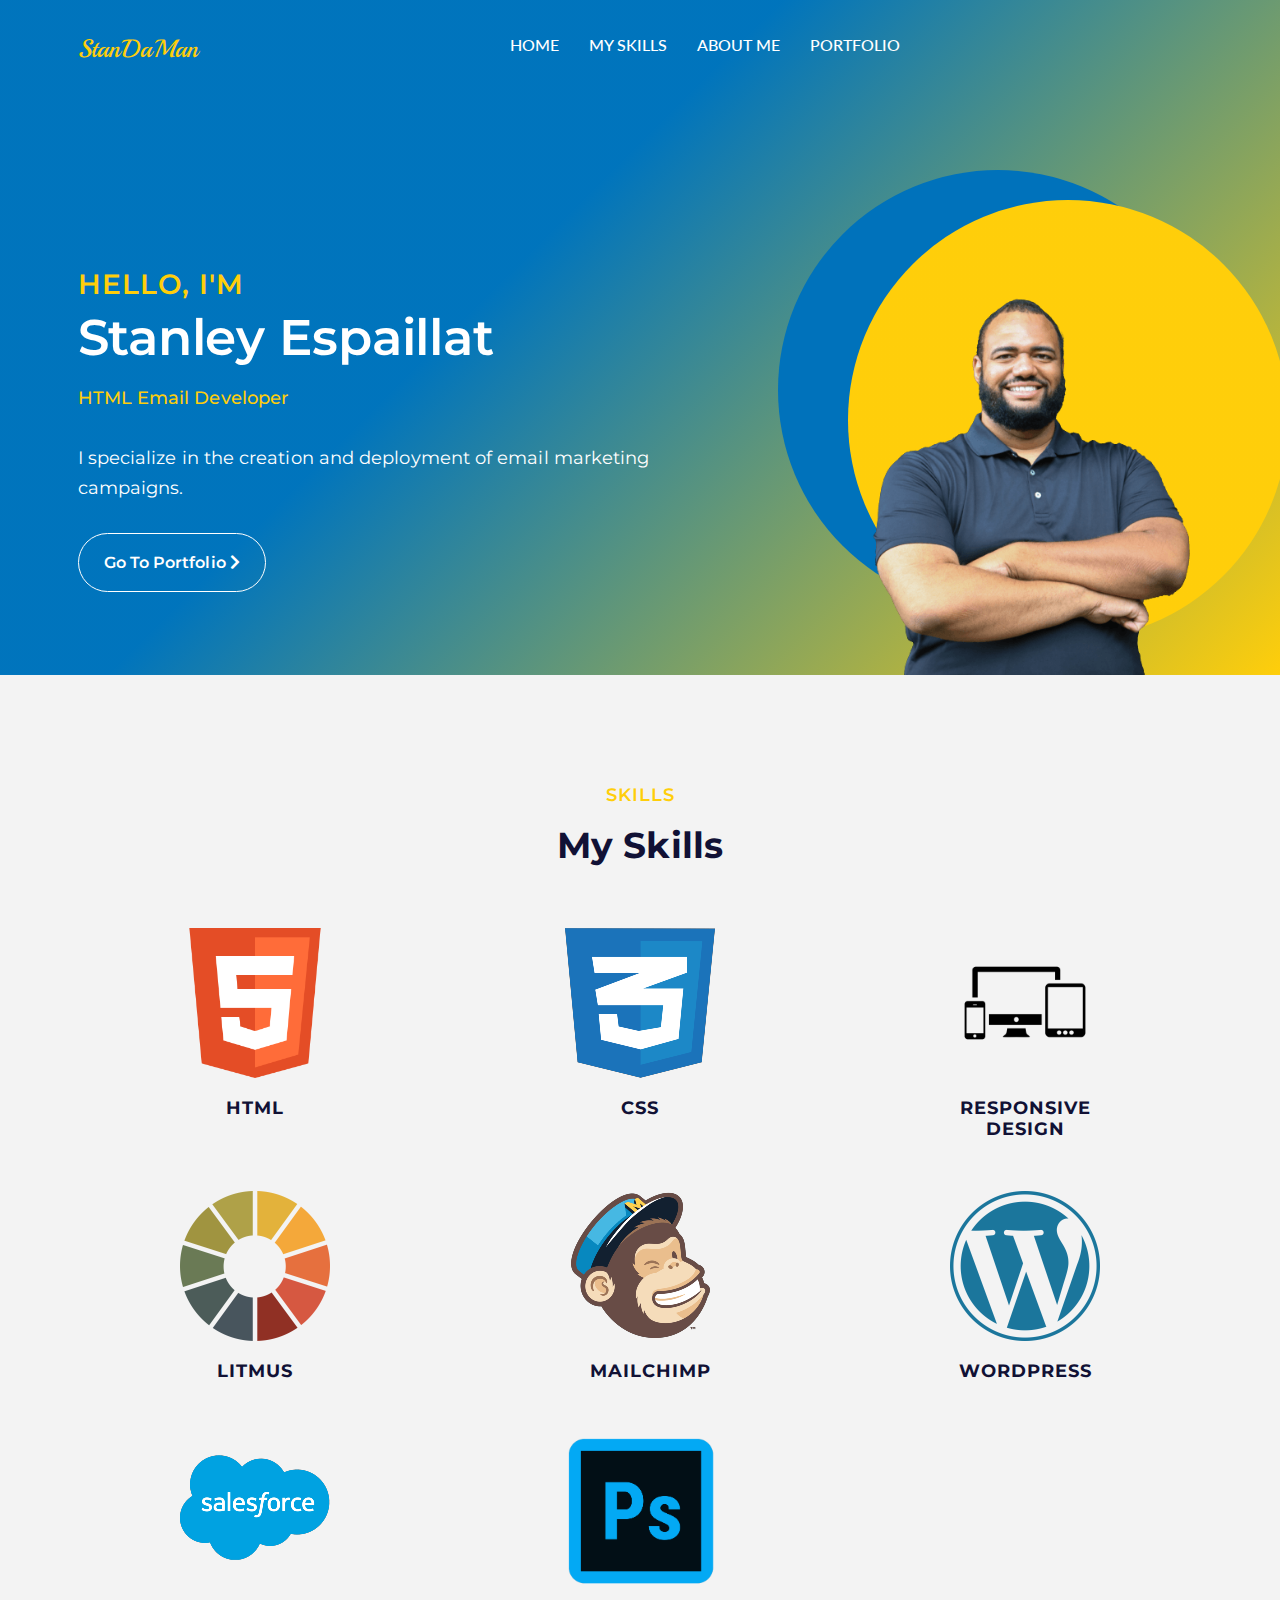
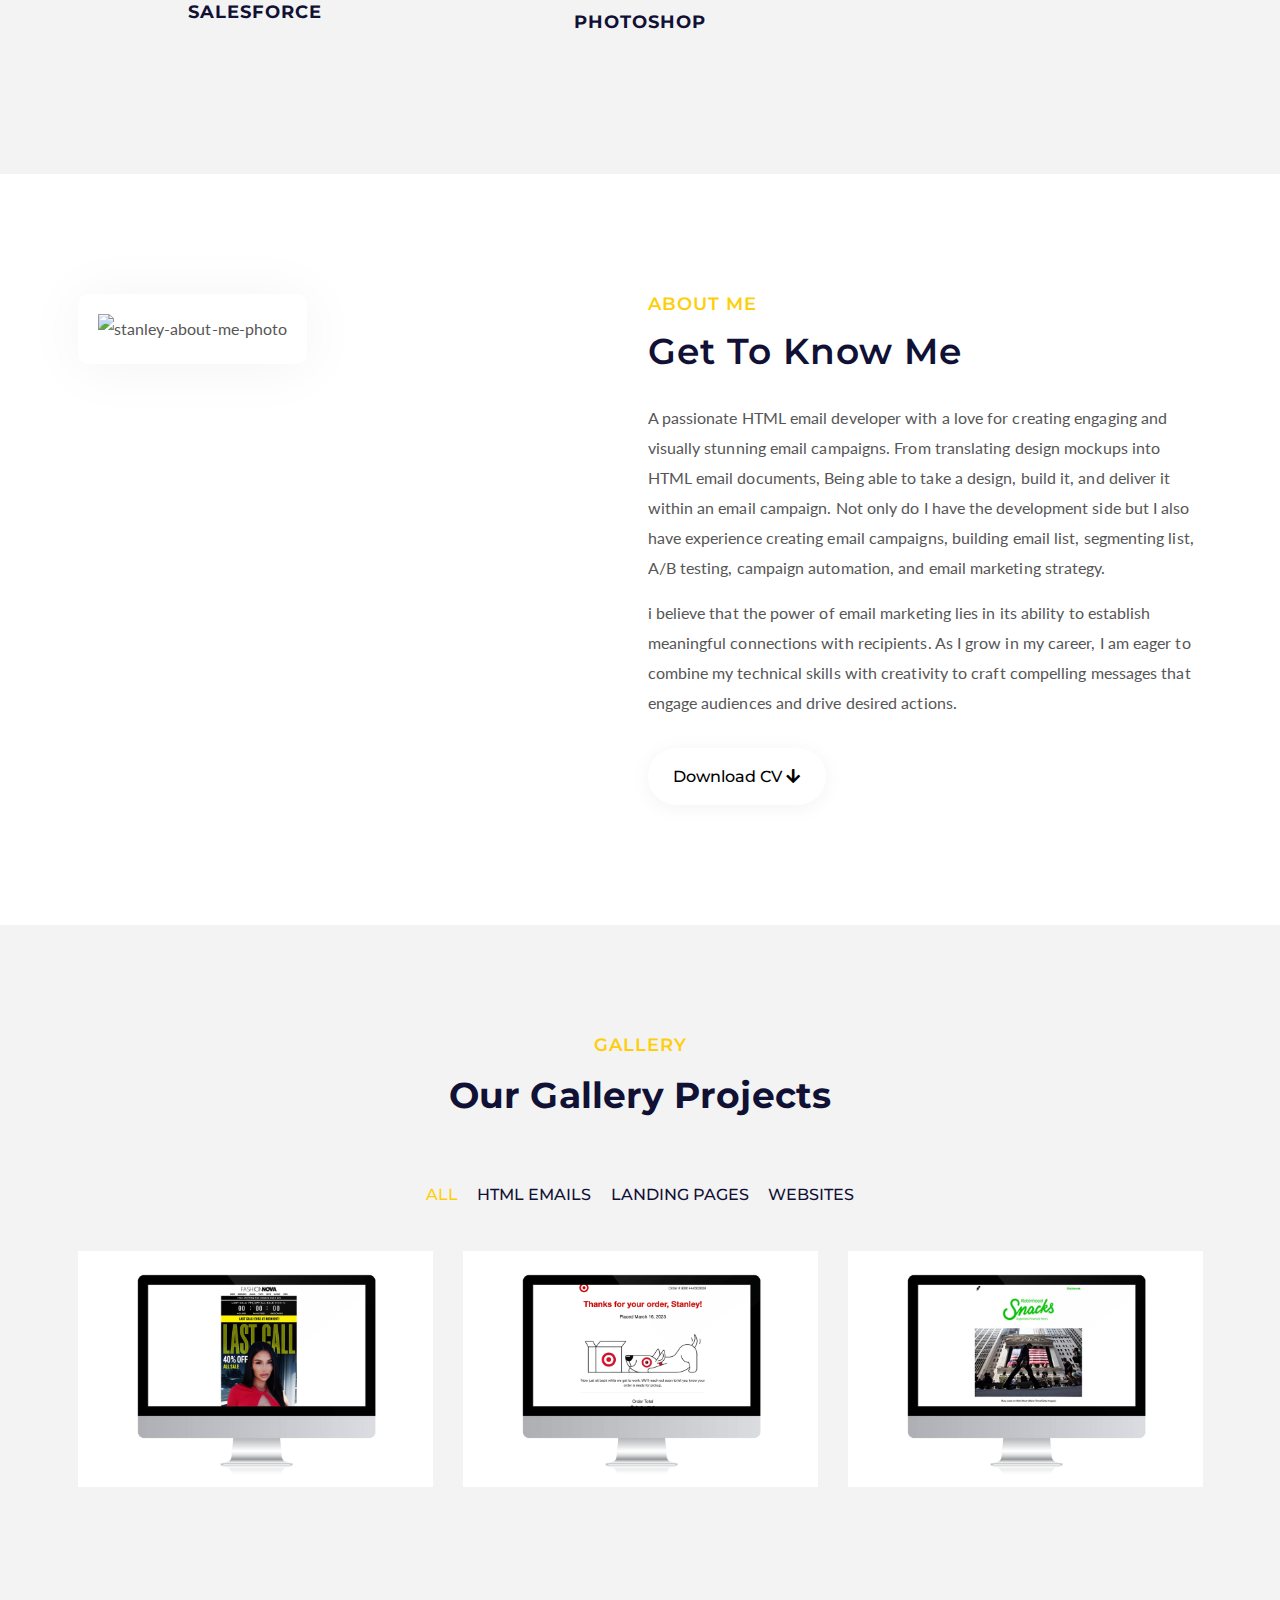
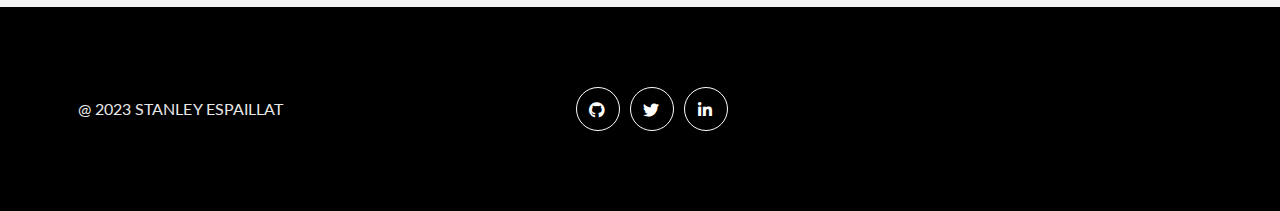
==== index.html @ 1fa9ff78 "deleted unused javascript" ====
<!doctype html>
<html class="no-js" lang="zxx">

<head>
	<meta charset="utf-8">
	<meta http-equiv="x-ua-compatible" content="ie=edge">
	<title> HTML Email Developer Portfolio | Stanley Espaillat - Creative Email Designs</title>
	<meta name="description"
		content="Explore a collection of creative HTML email and landing page designs in my portfolio. As an experienced HTML email developer, I specialize in crafting engaging and effective email campaigns.">
	<meta name="keywords"
		content="HTML email, email developer, email design, email developer portfolio, marketing cloud email specialist, A/B testing, creative designs, email campaigns">
	<meta name="viewport" content="width=device-width, initial-scale=1, shrink-to-fit=no">
	<meta name="theme-color" content="#ffffff">
	<!-- Place favicon.ico in the root directory -->
	<link rel="shortcut icon" type="image/x-icon" href="assets/img/favicon.ico">
	<link rel="apple-touch-icon" sizes="120x120" href="/assets/img/apple-touch-icon.png">
	<link rel="icon" type="image/png" sizes="32x32" href="/assets/img/favicon-32x32.png">
	<link rel="icon" type="image/png" sizes="16x16" href="/assets/img/favicon-16x16.png">
	<link rel="mask-icon" href="/assets/img/android-chrome-96x96.png" color="#5bbad5">
	<link href="/assets/css/bootstrap.min.css" rel="stylesheet" />
	<link href="/assets/css/fontawesome.min.css" rel="stylesheet" />
	<link href="/assets/css/animate.css" rel="stylesheet" />
	<link href="/assets/css/themify-icons.css" rel="stylesheet" />
	<link href="/style.css" rel="stylesheet">
	<link href="/assets/css/responsive.css" rel="stylesheet" />
	<!-- ========== End Stylesheet ========== -->
	<link rel="preconnect" href="https://fonts.googleapis.com">
	<link rel="preconnect" href="https://fonts.gstatic.com" crossorigin>
	<link href="https://fonts.googleapis.com/css2?family=Playball&display=swap" rel="stylesheet">
	<!-- Start of Async Drift Code -->


	<script>
		"use strict";

		! function () {
			var t = window.driftt = window.drift = window.driftt || [];
			if (!t.init) {
				if (t.invoked) return void(window.console && console.error && console.error("Drift snippet included twice."));
				t.invoked = !0, t.methods = ["identify", "config", "track", "reset", "debug", "show", "ping", "page", "hide",
						"off", "on"
					],
					t.factory = function (e) {
						return function () {
							var n = Array.prototype.slice.call(arguments);
							return n.unshift(e), t.push(n), t;
						};
					}, t.methods.forEach(function (e) {
						t[e] = t.factory(e);
					}), t.load = function (t) {
						var e = 3e5,
							n = Math.ceil(new Date() / e) * e,
							o = document.createElement("script");
						o.type = "text/javascript", o.async = !0, o.crossorigin = "anonymous", o.src =
							"https://js.driftt.com/include/" + n + "/" + t + ".js";
						var i = document.getElementsByTagName("script")[0];
						i.parentNode.insertBefore(o, i);
					};
			}
		}();
		drift.SNIPPET_VERSION = '0.3.1';
		drift.load('g5kg69eer8ni');
	</script>
	<!-- End of Async Drift Code -->

	<!-- Hotjar Tracking Code for https://www.stanleyespaillat.com/ -->
	<script>
		(function (h, o, t, j, a, r) {
			h.hj = h.hj || function () {
				(h.hj.q = h.hj.q || []).push(arguments)
			};
			h._hjSettings = {
				hjid: 3609820,
				hjsv: 6
			};
			a = o.getElementsByTagName('head')[0];
			r = o.createElement('script');
			r.async = 1;
			r.src = t + h._hjSettings.hjid + j + h._hjSettings.hjsv;
			a.appendChild(r);
		})(window, document, 'https://static.hotjar.com/c/hotjar-', '.js?sv=');
	</script>

	<!-- End of Hotjar code  -->

</head>

<!-- Google tag (gtag.js) -->
<script async src="https://www.googletagmanager.com/gtag/js?id=G-KL6F2P4K2Z"></script>
<script>
	window.dataLayer = window.dataLayer || [];

	function gtag() {
		dataLayer.push(arguments);
	}
	gtag('js', new Date());

	gtag('config', 'G-KL6F2P4K2Z');
</script>
<!-- end tag (gtag.js) -->


<body id="bdy" class="scroll-style">



	<!-- Start PreLoader 
    ============================================= -->
	<div class="se-pre-con"></div>
	<!-- Start PreLoader-->

	<!-- Start header data-bs-toggle="dropdown"
    ============================================= -->
	<header class="header">
		<div class="main-navigation">
			<nav id="navbar_top" class="navbar navbar-expand-lg">
				<div class="container">
					<a class="navbar-brand" href="/index.html">
						<span class="logo">StanDaMan</span>
					</a>
					<button class="navbar-toggler" type="button" data-bs-toggle="collapse" data-bs-target="#main_nav"
						aria-expanded="false" aria-label="Toggle navigation">
						<span class="navbar-toggler-icon"><i class="ti-menu-alt"></i></span>
					</button>
					<div class="collapse navbar-collapse justify-content-center" id="main_nav">
						<ul id="top-menu" class="navbar-nav v-card-menu">
							<li class="nav-item">
								<a class="nav-link smooth-menu" href="#home">
									Home
								</a>
							</li>
							<li class="nav-item">
								<a class="nav-link smooth-menu" href="#skills">
									My Skills
								</a>
							</li>
							<li class="nav-item">
								<a class="nav-link smooth-menu" href="#about">
									About Me
								</a>
							</li>
							<li class="nav-item">
								<a class="nav-link smooth-menu" href="#work">
									Portfolio
								</a>
							</li>

						</ul>
					</div>
					<!-- navbar-collapse.// -->

				</div> <!-- container -->
			</nav>
		</div>
	</header>
	<!-- End header -->

	<main class="main">

		<!-- Start Slider
		============================================= -->
		<div id="home" class="hero-section">
			<div class="hero-single-2 jarallax d-flex" data-jarallax='{"speed": 0.2}' style="background: hsla(203, 100%, 37%, 1);

			background: linear-gradient(315deg, hsla(203, 100%, 37%, 1) 40%, hsla(48, 100%, 52%, 1) 100%);
			
			background: -moz-linear-gradient(315deg, hsla(203, 100%, 37%, 1) 40%, hsla(48, 100%, 52%, 1) 100%);
			
			background: -webkit-linear-gradient(315deg, hsla(203, 100%, 37%, 1) 40%, hsla(48, 100%, 52%, 1) 100%);">
				<div class=" container">
					<div class="row g-5">
						<div class="col-xl-8">
							<div class="hero-content-2 wow fadeInLeft" data-wow-duration="4s" data-wow-delay=".2s">
								<div class="hero-desc">
									<h5 class="hero-sub-title">
										Hello, I'm
									</h5>
									<h2 class="hero-title">
										Stanley Espaillat
									</h2>
									<div class="hero-sub-title-3">
										<p>
											HTML Email Developer
										</p>
									</div>
									<div class="header-description">
										<p>
											I specialize in the creation and deployment of email marketing campaigns.
										</p>
									</div>
									<div class="hero-btn">
										<a href="#work" class="tm-btn-1 demo2 smooth-menu">
											Go To Portfolio <i class="fas fa-chevron-right"></i>
										</a>
									</div>
								</div>
							</div>
						</div>
						<div class="col-xl-4">
							<div class="hero-2-img wow fadeInRight" data-wow-duration="4s" data-wow-delay=".2s">
								<img src="assets/img/stanley-cover-photo.png" alt="stanley-cover-photo">
							</div>
						</div>
					</div>
				</div>
			</div>
		</div>
		<!-- End Slider -->

		<!-- Start Skills
		============================================= -->
		<div id="skills" class="service-area bg de-padding v-card-section wow fadeInUp" data-wow-duration="2s"
			data-wow-delay=".2s">
			<div class="container">
				<div class="row">
					<div class="col-xl-8 offset-xl-2">
						<div class="site-title mb-60 text-center">
							<h5 class="about-sub-title wh">
								Skills
							</h5>
							<h2 class="mb-0">
								My Skills
							</h2>
						</div>
					</div>
				</div>
				<div class="service-wpr">
					<div class="row g-5">
						<div class="col-xl-4 col-md-6">
							<div class="html5">
								<div class="box">
									<img src="/assets/img/html5.png" alt="html-logo">
									<h4>html</h4>
								</div>
							</div>
						</div>
						<div class="col-xl-4 col-md-6">
							<div class="css">
								<div class="box">
									<img src="/assets/img/css-2.png" alt="css-logo">
									<h4>css</h4>
								</div>
							</div>
						</div>
						<div class="col-xl-4 col-md-6">
							<div class="css">
								<div class="box">
									<img src="/assets/img/responsive-design.png" alt="rp-design-logo">
									<h4>responsive design</h4>
								</div>
							</div>
						</div>
						<div class="col-xl-4 col-md-6">
							<div class="css">
								<div class="box">
									<img src="/assets/img/litmus.png" alt="litmus-logo">
									<h4>Litmus</h4>
								</div>
							</div>
						</div>
						<div class="col-xl-4 col-md-6">
							<div class="Mailchimp">
								<div class="box">
									<img src="/assets/img/mailchimp-logo.png" alt="mailchimp-logo">
									<h4>Mailchimp</h4>
								</div>
							</div>
						</div>
						<div class="col-xl-4 col-md-6">
							<div class="WordPress">
								<div class="box">
									<img src="/assets/img/wp-logo.png" alt="wordpress-logo">
									<h4>WordPress</h4>
								</div>
							</div>
						</div>
						<div class="col-xl-4 col-md-6">
							<div class="Salesforce">
								<div class="box">
									<img src="/assets/img/salesforce-2.png" alt="salesforce-logo">
									<h4>Salesforce</h4>
								</div>
							</div>
						</div>
						<div class="col-xl-4 col-md-6">
							<div class="Photoshop">
								<div class="box">
									<img src="/assets/img/psd3.png" alt="photoshop-logo">
									<h4>Photoshop</h4>
								</div>
							</div>
						</div>
					</div>
				</div>
			</div>
		</div>
		<!-- End Skills -->

		<!-- Start About
		============================================= -->
		<div id="about" class="about-area de-padding">
			<div class="container">
				<div class="about-wpr">
					<div class="row">
						<div class="col-xl-6">
							<div class="about-left wow fadeInLeft" data-wow-duration="4s" data-wow-delay=".2s">
								<div class="about-pic">
									<img src="assets/img/about-me-pic-min.png" alt="stanley-about-me-photo">
								</div>
							</div>
						</div>
						<div class="col-xl-6">
							<div class="about-right wow fadeInRight" data-wow-duration="4s" data-wow-delay=".2s">
								<div class="about-right-content">
									<h5 class="about-sub-title">
										about me
									</h5>
									<h2 class="about-title">
										Get To Know Me
									</h2>
									<div class="about-txt mb-30">
										<p>
											A passionate HTML email developer with a love for creating engaging and
											visually
											stunning email campaigns. From translating design mockups into HTML email documents, Being able to
											take a design, build it, and deliver it within an email campaign. Not only do I have
											the development side but I also have experience creating email campaigns, building email list,
											segmenting list, A/B testing, campaign automation, and email marketing strategy.
										</p>
										<p class="mb-0">
											i believe that the power of email marketing lies in its ability to establish meaningful
											connections with recipients. As I grow in my career, I am eager to combine my technical skills
											with creativity to craft compelling messages that engage audiences and drive desired actions.
										</p>
									</div>
									<div class="about-btns">
										<a href="#" class="tm-btn-2">
											Download CV
											<i class="fas fa-arrow-down"></i>
										</a>
									</div>
								</div>
							</div>
						</div>
					</div>
				</div>
			</div>
		</div>
		<!-- End About -->


		<!-- Start Project Area
		============================================= -->
		<div id="work" class="project-area bg de-padding">
			<div class="container">
				<div class="row">
					<div class="col-xl-8 offset-xl-2">
						<div class="site-title mb-60 text-center">
							<h5 class="about-sub-title def">
								Gallery
							</h5>
							<h2 class="mb-0">
								Our Gallery Projects
							</h2>
						</div>
					</div>
				</div>
				<div class="project-wpr">
					<div id="filters" class="toolbar text-center mb-40">
						<button class="btn fil-cat filter active" data-filter="all">
							All
						</button>
						<button class="btn fil-cat filter" data-rel="html" data-filter=".html">
							HTML Emails
						</button>
						<button class="btn fil-cat filter" data-rel="landing" data-filter=".landing">
							Landing Pages
						</button>
						<button class="btn fil-cat filter" data-rel="websites" data-filter=".websites">
							Websites
						</button>
					</div>
					<div id="portfolio" class="magnific-mix-gallery">
						<div class="portfolio-grid grid-3">
							<div class="project-box tile scale-anm html">
								<div class="port-pic">
									<img src="/assets/img/fashionnova-project-photo.png" alt="fashionnova-promotional-email">
									<div class="port-overlay">
										<div class="port-content">
											<h5>Promotional Email</h5>
											<a href="https://fashionova-promotional-email.netlify.app/" target="_blank">
												<i class="fas fa-eye"></i> view project
											</a>
											<a href="https://github.com/StanDaMan973/promotional-email" target="_blank">
												<i class="fab fa-github"></i> view code
											</a>
										</div>
									</div>
								</div>
							</div>
							<div class="project-box tile scale-anm html">
								<div class="port-pic">
									<img src="/assets/img/target-project-cover-photo.png" alt="target-transactional-email">
									<div class="port-overlay">
										<div class="port-content">
											<h5>Transactional Email</h5>
											<a href="https://target-transactionail-email.netlify.app/" target="_blank">
												<i class="fas fa-eye"></i> view project
											</a>
											<a href="https://github.com/StanDaMan973/transacational-email-stanley" target="_blank">
												<i class="fab fa-github"></i> view code
											</a>
										</div>
									</div>
								</div>
							</div>
							<div class="project-box tile scale-anm html">
								<div class="port-pic">
									<img src="assets/img/robinhood-project-cover-photo.png" alt="newsletter-email">
									<div class="port-overlay">
										<div class="port-content">
											<h5>Newsletter Email</h5>
											<a class="view-project" href="https://robinhood-newsletter-email.netlify.app/" target="_blank">
												<i class="fas fa-eye"></i> view project
											</a>
											<a class="view-code" href="https://github.com/StanDaMan973/newsletter-email" target="_blank">
												<i class="fab fa-github"></i> view code
											</a>
										</div>
									</div>
								</div>
							</div>

						</div>
					</div>
					<!--Portfolio-->
				</div>
			</div>
		</div>
		<!-- End Project Area -->



	</main>

	<div class="clearfix"></div>

	<!-- Start Footer
	============================================= -->
	<footer>
		<div class="footer-widget">
			<div class="container">
				<div class="copyright">
					<div class="row align-items-center">
						<div class="col-xl-4">
							<p>@ 2023 STANLEY ESPAILLAT</p>
						</div>
						<div class="col-xl-3">
							<ul class="footer-social">
								<li><a href="https://github.com/StanDaMan973" target="_blank"><i class="fab fa-github"></i></a></li>
								<li><a href="https://twitter.com/StanDaMan973" target="_blank"><i class="fab fa-twitter"></i></a></li>
								<li><a href="https://www.linkedin.com/in/stanley-espaillat-012094/" target="_blank"><i
											class="fab fa-linkedin-in"></i></a></li>
							</ul>
						</div>
					</div>
				</div>
			</div>
		</div>
	</footer>
	<!-- End Footer-->



	<!-- jQuery Frameworks
    ============================================= -->
	<script src=" assets/js/jquery-1.12.4.min.js"></script>
	<script src=" assets/js/popper.min.js"></script>
	<script src=" assets/js/bootstrap.min.js"></script>
	<script src=" assets/js/jquery.easing.min.js"></script>
	<script src=" assets/js/bootstrap-menu.js"></script>
	<script src=" assets/js/modernizr.custom.13711.js"></script>
	<script src=" assets/js/isotope.pkgd.min.js"></script>
	<script src=" assets/js/jquery.mixitup.min.js"></script>
	<script src=" assets/js/imagesloaded.pkgd.min.js"></script>
	<script src=" assets/js/jquery.appear.js"></script>





	<script src=" assets/js/active-class.js"></script>
	<script src=" assets/js/main.js"></script>

	<!-- Start of Async Drift Code -->

	<!-- End of Async Drift Code -->
</body>

</html>
---- assets/css/themify-icons.css ----
@font-face {
	font-family: "themify";
	src:url("../fonts/fonts/themify.eot?-fvbane");
	src:url("../fonts/themify.eot?#iefix-fvbane") format("embedded-opentype"),
		url("../fonts/themify.woff?-fvbane") format("woff"),
		url("../fonts/themify.ttf?-fvbane") format("truetype"),
		url("../fonts/themify.svg?-fvbane#themify") format("svg");
	font-weight: normal;
	font-style: normal;
}

[class^="ti-"], [class*=" ti-"] {
	font-family: 'themify';
	speak: none;
	font-style: normal;
	font-weight: normal;
	font-variant: normal;
	text-transform: none;
	line-height: 1;

	/* Better Font Rendering =========== */
	-webkit-font-smoothing: antialiased;
	-moz-osx-font-smoothing: grayscale;
}

.ti-wand:before {
	content: "\e600";
}
.ti-volume:before {
	content: "\e601";
}
.ti-user:before {
	content: "\e602";
}
.ti-unlock:before {
	content: "\e603";
}
.ti-unlink:before {
	content: "\e604";
}
.ti-trash:before {
	content: "\e605";
}
.ti-thought:before {
	content: "\e606";
}
.ti-target:before {
	content: "\e607";
}
.ti-tag:before {
	content: "\e608";
}
.ti-tablet:before {
	content: "\e609";
}
.ti-star:before {
	content: "\e60a";
}
.ti-spray:before {
	content: "\e60b";
}
.ti-signal:before {
	content: "\e60c";
}
.ti-shopping-cart:before {
	content: "\e60d";
}
.ti-shopping-cart-full:before {
	content: "\e60e";
}
.ti-settings:before {
	content: "\e60f";
}
.ti-search:before {
	content: "\e610";
}
.ti-zoom-in:before {
	content: "\e611";
}
.ti-zoom-out:before {
	content: "\e612";
}
.ti-cut:before {
	content: "\e613";
}
.ti-ruler:before {
	content: "\e614";
}
.ti-ruler-pencil:before {
	content: "\e615";
}
.ti-ruler-alt:before {
	content: "\e616";
}
.ti-bookmark:before {
	content: "\e617";
}
.ti-bookmark-alt:before {
	content: "\e618";
}
.ti-reload:before {
	content: "\e619";
}
.ti-plus:before {
	content: "\e61a";
}
.ti-pin:before {
	content: "\e61b";
}
.ti-pencil:before {
	content: "\e61c";
}
.ti-pencil-alt:before {
	content: "\e61d";
}
.ti-paint-roller:before {
	content: "\e61e";
}
.ti-paint-bucket:before {
	content: "\e61f";
}
.ti-na:before {
	content: "\e620";
}
.ti-mobile:before {
	content: "\e621";
}
.ti-minus:before {
	content: "\e622";
}
.ti-medall:before {
	content: "\e623";
}
.ti-medall-alt:before {
	content: "\e624";
}
.ti-marker:before {
	content: "\e625";
}
.ti-marker-alt:before {
	content: "\e626";
}
.ti-arrow-up:before {
	content: "\e627";
}
.ti-arrow-right:before {
	content: "\e628";
}
.ti-arrow-left:before {
	content: "\e629";
}
.ti-arrow-down:before {
	content: "\e62a";
}
.ti-lock:before {
	content: "\e62b";
}
.ti-location-arrow:before {
	content: "\e62c";
}
.ti-link:before {
	content: "\e62d";
}
.ti-layout:before {
	content: "\e62e";
}
.ti-layers:before {
	content: "\e62f";
}
.ti-layers-alt:before {
	content: "\e630";
}
.ti-key:before {
	content: "\e631";
}
.ti-import:before {
	content: "\e632";
}
.ti-image:before {
	content: "\e633";
}
.ti-heart:before {
	content: "\e634";
}
.ti-heart-broken:before {
	content: "\e635";
}
.ti-hand-stop:before {
	content: "\e636";
}
.ti-hand-open:before {
	content: "\e637";
}
.ti-hand-drag:before {
	content: "\e638";
}
.ti-folder:before {
	content: "\e639";
}
.ti-flag:before {
	content: "\e63a";
}
.ti-flag-alt:before {
	content: "\e63b";
}
.ti-flag-alt-2:before {
	content: "\e63c";
}
.ti-eye:before {
	content: "\e63d";
}
.ti-export:before {
	content: "\e63e";
}
.ti-exchange-vertical:before {
	content: "\e63f";
}
.ti-desktop:before {
	content: "\e640";
}
.ti-cup:before {
	content: "\e641";
}
.ti-crown:before {
	content: "\e642";
}
.ti-comments:before {
	content: "\e643";
}
.ti-comment:before {
	content: "\e644";
}
.ti-comment-alt:before {
	content: "\e645";
}
.ti-close:before {
	content: "\e646";
}
.ti-clip:before {
	content: "\e647";
}
.ti-angle-up:before {
	content: "\e648";
}
.ti-angle-right:before {
	content: "\e649";
}
.ti-angle-left:before {
	content: "\e64a";
}
.ti-angle-down:before {
	content: "\e64b";
}
.ti-check:before {
	content: "\e64c";
}
.ti-check-box:before {
	content: "\e64d";
}
.ti-camera:before {
	content: "\e64e";
}
.ti-announcement:before {
	content: "\e64f";
}
.ti-brush:before {
	content: "\e650";
}
.ti-briefcase:before {
	content: "\e651";
}
.ti-bolt:before {
	content: "\e652";
}
.ti-bolt-alt:before {
	content: "\e653";
}
.ti-blackboard:before {
	content: "\e654";
}
.ti-bag:before {
	content: "\e655";
}
.ti-move:before {
	content: "\e656";
}
.ti-arrows-vertical:before {
	content: "\e657";
}
.ti-arrows-horizontal:before {
	content: "\e658";
}
.ti-fullscreen:before {
	content: "\e659";
}
.ti-arrow-top-right:before {
	content: "\e65a";
}
.ti-arrow-top-left:before {
	content: "\e65b";
}
.ti-arrow-circle-up:before {
	content: "\e65c";
}
.ti-arrow-circle-right:before {
	content: "\e65d";
}
.ti-arrow-circle-left:before {
	content: "\e65e";
}
.ti-arrow-circle-down:before {
	content: "\e65f";
}
.ti-angle-double-up:before {
	content: "\e660";
}
.ti-angle-double-right:before {
	content: "\e661";
}
.ti-angle-double-left:before {
	content: "\e662";
}
.ti-angle-double-down:before {
	content: "\e663";
}
.ti-zip:before {
	content: "\e664";
}
.ti-world:before {
	content: "\e665";
}
.ti-wheelchair:before {
	content: "\e666";
}
.ti-view-list:before {
	content: "\e667";
}
.ti-view-list-alt:before {
	content: "\e668";
}
.ti-view-grid:before {
	content: "\e669";
}
.ti-uppercase:before {
	content: "\e66a";
}
.ti-upload:before {
	content: "\e66b";
}
.ti-underline:before {
	content: "\e66c";
}
.ti-truck:before {
	content: "\e66d";
}
.ti-timer:before {
	content: "\e66e";
}
.ti-ticket:before {
	content: "\e66f";
}
.ti-thumb-up:before {
	content: "\e670";
}
.ti-thumb-down:before {
	content: "\e671";
}
.ti-text:before {
	content: "\e672";
}
.ti-stats-up:before {
	content: "\e673";
}
.ti-stats-down:before {
	content: "\e674";
}
.ti-split-v:before {
	content: "\e675";
}
.ti-split-h:before {
	content: "\e676";
}
.ti-smallcap:before {
	content: "\e677";
}
.ti-shine:before {
	content: "\e678";
}
.ti-shift-right:before {
	content: "\e679";
}
.ti-shift-left:before {
	content: "\e67a";
}
.ti-shield:before {
	content: "\e67b";
}
.ti-notepad:before {
	content: "\e67c";
}
.ti-server:before {
	content: "\e67d";
}
.ti-quote-right:before {
	content: "\e67e";
}
.ti-quote-left:before {
	content: "\e67f";
}
.ti-pulse:before {
	content: "\e680";
}
.ti-printer:before {
	content: "\e681";
}
.ti-power-off:before {
	content: "\e682";
}
.ti-plug:before {
	content: "\e683";
}
.ti-pie-chart:before {
	content: "\e684";
}
.ti-paragraph:before {
	content: "\e685";
}
.ti-panel:before {
	content: "\e686";
}
.ti-package:before {
	content: "\e687";
}
.ti-music:before {
	content: "\e688";
}
.ti-music-alt:before {
	content: "\e689";
}
.ti-mouse:before {
	content: "\e68a";
}
.ti-mouse-alt:before {
	content: "\e68b";
}
.ti-money:before {
	content: "\e68c";
}
.ti-microphone:before {
	content: "\e68d";
}
.ti-menu:before {
	content: "\e68e";
}
.ti-menu-alt:before {
	content: "\e68f";
}
.ti-map:before {
	content: "\e690";
}
.ti-map-alt:before {
	content: "\e691";
}
.ti-loop:before {
	content: "\e692";
}
.ti-location-pin:before {
	content: "\e693";
}
.ti-list:before {
	content: "\e694";
}
.ti-light-bulb:before {
	content: "\e695";
}
.ti-Italic:before {
	content: "\e696";
}
.ti-info:before {
	content: "\e697";
}
.ti-infinite:before {
	content: "\e698";
}
.ti-id-badge:before {
	content: "\e699";
}
.ti-hummer:before {
	content: "\e69a";
}
.ti-home:before {
	content: "\e69b";
}
.ti-help:before {
	content: "\e69c";
}
.ti-headphone:before {
	content: "\e69d";
}
.ti-harddrives:before {
	content: "\e69e";
}
.ti-harddrive:before {
	content: "\e69f";
}
.ti-gift:before {
	content: "\e6a0";
}
.ti-game:before {
	content: "\e6a1";
}
.ti-filter:before {
	content: "\e6a2";
}
.ti-files:before {
	content: "\e6a3";
}
.ti-file:before {
	content: "\e6a4";
}
.ti-eraser:before {
	content: "\e6a5";
}
.ti-envelope:before {
	content: "\e6a6";
}
.ti-download:before {
	content: "\e6a7";
}
.ti-direction:before {
	content: "\e6a8";
}
.ti-direction-alt:before {
	content: "\e6a9";
}
.ti-dashboard:before {
	content: "\e6aa";
}
.ti-control-stop:before {
	content: "\e6ab";
}
.ti-control-shuffle:before {
	content: "\e6ac";
}
.ti-control-play:before {
	content: "\e6ad";
}
.ti-control-pause:before {
	content: "\e6ae";
}
.ti-control-forward:before {
	content: "\e6af";
}
.ti-control-backward:before {
	content: "\e6b0";
}
.ti-cloud:before {
	content: "\e6b1";
}
.ti-cloud-up:before {
	content: "\e6b2";
}
.ti-cloud-down:before {
	content: "\e6b3";
}
.ti-clipboard:before {
	content: "\e6b4";
}
.ti-car:before {
	content: "\e6b5";
}
.ti-calendar:before {
	content: "\e6b6";
}
.ti-book:before {
	content: "\e6b7";
}
.ti-bell:before {
	content: "\e6b8";
}
.ti-basketball:before {
	content: "\e6b9";
}
.ti-bar-chart:before {
	content: "\e6ba";
}
.ti-bar-chart-alt:before {
	content: "\e6bb";
}
.ti-back-right:before {
	content: "\e6bc";
}
.ti-back-left:before {
	content: "\e6bd";
}
.ti-arrows-corner:before {
	content: "\e6be";
}
.ti-archive:before {
	content: "\e6bf";
}
.ti-anchor:before {
	content: "\e6c0";
}
.ti-align-right:before {
	content: "\e6c1";
}
.ti-align-left:before {
	content: "\e6c2";
}
.ti-align-justify:before {
	content: "\e6c3";
}
.ti-align-center:before {
	content: "\e6c4";
}
.ti-alert:before {
	content: "\e6c5";
}
.ti-alarm-clock:before {
	content: "\e6c6";
}
.ti-agenda:before {
	content: "\e6c7";
}
.ti-write:before {
	content: "\e6c8";
}
.ti-window:before {
	content: "\e6c9";
}
.ti-widgetized:before {
	content: "\e6ca";
}
.ti-widget:before {
	content: "\e6cb";
}
.ti-widget-alt:before {
	content: "\e6cc";
}
.ti-wallet:before {
	content: "\e6cd";
}
.ti-video-clapper:before {
	content: "\e6ce";
}
.ti-video-camera:before {
	content: "\e6cf";
}
.ti-vector:before {
	content: "\e6d0";
}
.ti-themify-logo:before {
	content: "\e6d1";
}
.ti-themify-favicon:before {
	content: "\e6d2";
}
.ti-themify-favicon-alt:before {
	content: "\e6d3";
}
.ti-support:before {
	content: "\e6d4";
}
.ti-stamp:before {
	content: "\e6d5";
}
.ti-split-v-alt:before {
	content: "\e6d6";
}
.ti-slice:before {
	content: "\e6d7";
}
.ti-shortcode:before {
	content: "\e6d8";
}
.ti-shift-right-alt:before {
	content: "\e6d9";
}
.ti-shift-left-alt:before {
	content: "\e6da";
}
.ti-ruler-alt-2:before {
	content: "\e6db";
}
.ti-receipt:before {
	content: "\e6dc";
}
.ti-pin2:before {
	content: "\e6dd";
}
.ti-pin-alt:before {
	content: "\e6de";
}
.ti-pencil-alt2:before {
	content: "\e6df";
}
.ti-palette:before {
	content: "\e6e0";
}
.ti-more:before {
	content: "\e6e1";
}
.ti-more-alt:before {
	content: "\e6e2";
}
.ti-microphone-alt:before {
	content: "\e6e3";
}
.ti-magnet:before {
	content: "\e6e4";
}
.ti-line-double:before {
	content: "\e6e5";
}
.ti-line-dotted:before {
	content: "\e6e6";
}
.ti-line-dashed:before {
	content: "\e6e7";
}
.ti-layout-width-full:before {
	content: "\e6e8";
}
.ti-layout-width-default:before {
	content: "\e6e9";
}
.ti-layout-width-default-alt:before {
	content: "\e6ea";
}
.ti-layout-tab:before {
	content: "\e6eb";
}
.ti-layout-tab-window:before {
	content: "\e6ec";
}
.ti-layout-tab-v:before {
	content: "\e6ed";
}
.ti-layout-tab-min:before {
	content: "\e6ee";
}
.ti-layout-slider:before {
	content: "\e6ef";
}
.ti-layout-slider-alt:before {
	content: "\e6f0";
}
.ti-layout-sidebar-right:before {
	content: "\e6f1";
}
.ti-layout-sidebar-none:before {
	content: "\e6f2";
}
.ti-layout-sidebar-left:before {
	content: "\e6f3";
}
.ti-layout-placeholder:before {
	content: "\e6f4";
}
.ti-layout-menu:before {
	content: "\e6f5";
}
.ti-layout-menu-v:before {
	content: "\e6f6";
}
.ti-layout-menu-separated:before {
	content: "\e6f7";
}
.ti-layout-menu-full:before {
	content: "\e6f8";
}
.ti-layout-media-right-alt:before {
	content: "\e6f9";
}
.ti-layout-media-right:before {
	content: "\e6fa";
}
.ti-layout-media-overlay:before {
	content: "\e6fb";
}
.ti-layout-media-overlay-alt:before {
	content: "\e6fc";
}
.ti-layout-media-overlay-alt-2:before {
	content: "\e6fd";
}
.ti-layout-media-left-alt:before {
	content: "\e6fe";
}
.ti-layout-media-left:before {
	content: "\e6ff";
}
.ti-layout-media-center-alt:before {
	content: "\e700";
}
.ti-layout-media-center:before {
	content: "\e701";
}
.ti-layout-list-thumb:before {
	content: "\e702";
}
.ti-layout-list-thumb-alt:before {
	content: "\e703";
}
.ti-layout-list-post:before {
	content: "\e704";
}
.ti-layout-list-large-image:before {
	content: "\e705";
}
.ti-layout-line-solid:before {
	content: "\e706";
}
.ti-layout-grid4:before {
	content: "\e707";
}
.ti-layout-grid3:before {
	content: "\e708";
}
.ti-layout-grid2:before {
	content: "\e709";
}
.ti-layout-grid2-thumb:before {
	content: "\e70a";
}
.ti-layout-cta-right:before {
	content: "\e70b";
}
.ti-layout-cta-left:before {
	content: "\e70c";
}
.ti-layout-cta-center:before {
	content: "\e70d";
}
.ti-layout-cta-btn-right:before {
	content: "\e70e";
}
.ti-layout-cta-btn-left:before {
	content: "\e70f";
}
.ti-layout-column4:before {
	content: "\e710";
}
.ti-layout-column3:before {
	content: "\e711";
}
.ti-layout-column2:before {
	content: "\e712";
}
.ti-layout-accordion-separated:before {
	content: "\e713";
}
.ti-layout-accordion-merged:before {
	content: "\e714";
}
.ti-layout-accordion-list:before {
	content: "\e715";
}
.ti-ink-pen:before {
	content: "\e716";
}
.ti-info-alt:before {
	content: "\e717";
}
.ti-help-alt:before {
	content: "\e718";
}
.ti-headphone-alt:before {
	content: "\e719";
}
.ti-hand-point-up:before {
	content: "\e71a";
}
.ti-hand-point-right:before {
	content: "\e71b";
}
.ti-hand-point-left:before {
	content: "\e71c";
}
.ti-hand-point-down:before {
	content: "\e71d";
}
.ti-gallery:before {
	content: "\e71e";
}
.ti-face-smile:before {
	content: "\e71f";
}
.ti-face-sad:before {
	content: "\e720";
}
.ti-credit-card:before {
	content: "\e721";
}
.ti-control-skip-forward:before {
	content: "\e722";
}
.ti-control-skip-backward:before {
	content: "\e723";
}
.ti-control-record:before {
	content: "\e724";
}
.ti-control-eject:before {
	content: "\e725";
}
.ti-comments-smiley:before {
	content: "\e726";
}
.ti-brush-alt:before {
	content: "\e727";
}
.ti-youtube:before {
	content: "\e728";
}
.ti-vimeo:before {
	content: "\e729";
}
.ti-twitter:before {
	content: "\e72a";
}
.ti-time:before {
	content: "\e72b";
}
.ti-tumblr:before {
	content: "\e72c";
}
.ti-skype:before {
	content: "\e72d";
}
.ti-share:before {
	content: "\e72e";
}
.ti-share-alt:before {
	content: "\e72f";
}
.ti-rocket:before {
	content: "\e730";
}
.ti-pinterest:before {
	content: "\e731";
}
.ti-new-window:before {
	content: "\e732";
}
.ti-microsoft:before {
	content: "\e733";
}
.ti-list-ol:before {
	content: "\e734";
}
.ti-linkedin:before {
	content: "\e735";
}
.ti-layout-sidebar-2:before {
	content: "\e736";
}
.ti-layout-grid4-alt:before {
	content: "\e737";
}
.ti-layout-grid3-alt:before {
	content: "\e738";
}
.ti-layout-grid2-alt:before {
	content: "\e739";
}
.ti-layout-column4-alt:before {
	content: "\e73a";
}
.ti-layout-column3-alt:before {
	content: "\e73b";
}
.ti-layout-column2-alt:before {
	content: "\e73c";
}
.ti-instagram:before {
	content: "\e73d";
}
.ti-google:before {
	content: "\e73e";
}
.ti-github:before {
	content: "\e73f";
}
.ti-flickr:before {
	content: "\e740";
}
.ti-facebook:before {
	content: "\e741";
}
.ti-dropbox:before {
	content: "\e742";
}
.ti-dribbble:before {
	content: "\e743";
}
.ti-apple:before {
	content: "\e744";
}
.ti-android:before {
	content: "\e745";
}
.ti-save:before {
	content: "\e746";
}
.ti-save-alt:before {
	content: "\e747";
}
.ti-yahoo:before {
	content: "\e748";
}
.ti-wordpress:before {
	content: "\e749";
}
.ti-vimeo-alt:before {
	content: "\e74a";
}
.ti-twitter-alt:before {
	content: "\e74b";
}
.ti-tumblr-alt:before {
	content: "\e74c";
}
.ti-trello:before {
	content: "\e74d";
}
.ti-stack-overflow:before {
	content: "\e74e";
}
.ti-soundcloud:before {
	content: "\e74f";
}
.ti-sharethis:before {
	content: "\e750";
}
.ti-sharethis-alt:before {
	content: "\e751";
}
.ti-reddit:before {
	content: "\e752";
}
.ti-pinterest-alt:before {
	content: "\e753";
}
.ti-microsoft-alt:before {
	content: "\e754";
}
.ti-linux:before {
	content: "\e755";
}
.ti-jsfiddle:before {
	content: "\e756";
}
.ti-joomla:before {
	content: "\e757";
}
.ti-html5:before {
	content: "\e758";
}
.ti-flickr-alt:before {
	content: "\e759";
}
.ti-email:before {
	content: "\e75a";
}
.ti-drupal:before {
	content: "\e75b";
}
.ti-dropbox-alt:before {
	content: "\e75c";
}
.ti-css3:before {
	content: "\e75d";
}
.ti-rss:before {
	content: "\e75e";
}
.ti-rss-alt:before {
	content: "\e75f";
}
---- style.css ----
/*
  Theme Name:  Koyta - Personal Portfolio HTML Template
  Author: themetum
  Description: Koyta is a personal portfolio html template.
  Version: 1.0
*/
@import url("https://fonts.googleapis.com/css2?family=Arimo:wght@400;500;600;700&family=Lato:wght@100;300;400;700;900&family=Montserrat:wght@100;200;300;400;500;600;700;800;900&display=swap");
:root {
  --clr-heading: #111135;
  --clr-body: #565656;
  --clr-bg: #f3f3f3;
  --clr-def: #ffce0a;
  --clr-def-2: #ffce0a;
  --clr-ftr: #070e27;
  --clr-ftr-2: #666666;
  --clr-ftr-3: #323232;
  --clr-white: #fff;
  --clr-black: #000;
  --font-1: "Lato", sans-serif;
  --font-2: "Montserrat", sans-serif;
  --font-3: "Arimo", sans-serif;
  --rad-1: 4px;
}

/*-------------------------------------------------------
02. Mixins Css #070E27
---------------------------------------------------------*/
/*-------------------------------------------------------
1. Typography css
---------------------------------------------------------*/
*,
*:before,
*:after {
  box-sizing: inherit;
}

* {
  scroll-behavior: inherit !important;
}

html,
body {
  height: auto;
  width: 100%;
  margin: 0;
  padding: 0;
  overflow-x: hidden;
  font-size: 62.5%;
  box-sizing: border-box;
}

body {
  font-family: var(--font-1);
  font-style: normal;
  font-size: 1.6rem;
  font-weight: 400;
  line-height: 3rem;
  letter-spacing: 0.005em;
  color: var(--clr-body);
  position: relative;
}

a {
  color: var(--clr-body);
}

a,
a:active,
a:focus,
a:hover {
  outline: none;
  -webkit-transition: all 0.3s ease-in-out;
  -moz-transition: all 0.3s ease-in-out;
  -o-transition: all 0.3s ease-in-out;
  -ms-transition: all 0.3s ease-in-out;
  transition: all 0.3s ease-in-out;
  text-decoration: none;
}

a:hover {
  color: inherit;
}

ul {
  margin: 0;
  padding: 0;
}

li {
  list-style: none;
}

h1,
h2,
h3,
h4,
h5,
h6 {
  color: var(--clr-heading);
  margin: 0 0 1.5rem 0;
  letter-spacing: 1px;
  font-weight: 600;
  font-family: var(--font-2);
  line-height: 1.2;
}

h1 {
  font-size: 48px;
}

h2 {
  font-size: 36px;
}

h3 {
  font-size: 30px;
}

h4 {
  font-size: 24px;
}

h5 {
  font-size: 18px;
}

h6 {
  font-size: 14px;
}

p {
  margin-bottom: 1.5rem;
}

.img,
img {
  max-width: 100%;
  -webkit-transition: all 0.3s ease-out 0s;
  -moz-transition: all 0.3s ease-out 0s;
  -ms-transition: all 0.3s ease-out 0s;
  -o-transition: all 0.3s ease-out 0s;
  transition: all 0.3s ease-out 0s;
  height: auto;
}

hr {
  padding: 0px;
  border-bottom: 1px solid #eceff8;
  border-top: 0px;
}

label {
  color: #999;
  cursor: pointer;
  font-size: 1.4rem;
  font-weight: 400;
}

*::-moz-selection {
  background: #d6b161;
  color: #fff;
  text-shadow: none;
}

::-moz-selection {
  background: #555;
  color: #fff;
  text-shadow: none;
}

::selection {
  background: #555;
  color: #fff;
  text-shadow: none;
}

*::-moz-placeholder {
  color: #999;
  font-size: 1.4rem;
  opacity: 1;
}

*::placeholder {
  color: #999;
  font-size: 1.4rem;
  opacity: 1;
}

/*-------------------------------------------------------
2. Theme Default css
---------------------------------------------------------*/
.ovrflow-hidden {
  overflow: hidden;
}

.text-right {
  text-align: right;
}

.space-between {
  display: flex;
  justify-content: space-between;
  align-items: center;
}

.c-pd {
  padding: 0 7rem;
}

.s-pd {
  padding: 0 12rem;
}

.se-pre-con {
  position: fixed;
  left: 0px;
  top: 0px;
  width: 100%;
  height: 100%;
  z-index: 999999;
  background: url(/assets/img/02_koyta_img/loading-spin.gif) center no-repeat
    var(--clr-white);
  text-align: center;
}

.h-100 {
  height: 100%;
}

.h-100vh {
  height: 100vh;
}

.bg {
  background-color: var(--clr-bg);
}

.bg-color {
  background-color: var(--clr-def);
}

.bg-white {
  background-color: var(--clr-white);
}

/*Theme button css*/
.site-title {
  margin-top: -1rem;
}
.site-title h2 {
  font-weight: 700;
  line-height: 46px;
  letter-spacing: 0.0025em;
}
.site-title .about-sub-title {
  font-weight: 600;
}

.about-sub-title.def {
  color: var(--clr-def);
}

.site-title.wh p,
.site-title.wh h2 {
  color: var(--clr-white);
}

/*margins paddings*/
.pb-140 {
  padding-bottom: 14rem;
}

.pd-50 {
  padding: 5rem 0;
}

.de-padding {
  padding: 12rem 0;
}

.de-pt {
  padding-top: 12rem;
}

.de-pb {
  padding-bottom: 12rem;
}

.pt-0 {
  padding-top: 0rem;
}

.pt-10 {
  padding-top: 1rem;
}

.pt-20 {
  padding-top: 2rem;
}

.pt-30 {
  padding-top: 3rem;
}

.pt-40 {
  padding-top: 4rem;
}

.pt-50 {
  padding-top: 5rem;
}

.pt-60 {
  padding-top: 6rem;
}

.pt-70 {
  padding-top: 7rem;
}

.pt-80 {
  padding-top: 8rem;
}

.pt-90 {
  padding-top: 9rem;
}

.pt-100 {
  padding-top: 10rem;
}

.pb-0 {
  padding-bottom: 0rem;
}

.pb-10 {
  padding-bottom: 1rem;
}

.pb-20 {
  padding-bottom: 2rem;
}

.pb-30 {
  padding-bottom: 3rem;
}

.pb-40 {
  padding-bottom: 4rem;
}

.pb-50 {
  padding-bottom: 5rem;
}

.pb-60 {
  padding-bottom: 6rem;
}

.pb-70 {
  padding-bottom: 7rem;
}

.pb-80 {
  padding-bottom: 8rem;
}

.pb-90 {
  padding-bottom: 9rem;
}

.pb-100 {
  padding-bottom: 10rem;
}

.mt-0 {
  margin-top: 0;
}

.mt-10 {
  margin-top: 1rem;
}

.mt-20 {
  margin-top: 2rem;
}

.mt-30 {
  margin-top: 3rem;
}

.mt-40 {
  margin-top: 4rem;
}

.mt-50 {
  margin-top: 5rem;
}

.mt-60 {
  margin-top: 6rem;
}

.mt-70 {
  margin-top: 7rem;
}

.mt-80 {
  margin-top: 8rem;
}

.mt-90 {
  margin-top: 9rem;
}

.mt-100 {
  margin-top: 10rem;
}

.mb-0 {
  margin-bottom: 0;
}

.mb-10 {
  margin-bottom: 1rem;
}

.mb-20 {
  margin-bottom: 2rem;
}

.mb-30 {
  margin-bottom: 3rem;
}

.mb-40 {
  margin-bottom: 4rem;
}

.mb-50 {
  margin-bottom: 5rem;
}

.mb-60 {
  margin-bottom: 6rem;
}

.mb-70 {
  margin-bottom: 7rem;
}

.mb-80 {
  margin-bottom: 8rem;
}

.mb-90 {
  margin-bottom: 9rem;
}

.mb-100 {
  margin-bottom: 10rem;
}

.mr-300 {
  margin-right: 30rem;
}

.ml-300 {
  margin-left: 30rem;
}

.pos-rel {
  position: relative;
  z-index: 1;
}

/*Theme Button*/
.tm-btn-1 {
  padding: 2rem 2.5rem;
  font-weight: 600;
  font-size: 1.6rem;
  line-height: 1;
  color: var(--clr-white);
  border: 1px solid var(--clr-white);
  position: relative;
  z-index: 5;
  display: inline-block;
  text-transform: capitalize;
  font-family: var(--font-2);
  border-radius: 3rem;
  transition: all 0.5s ease-in-out;
}
.tm-btn-1:hover {
  color: var(--clr-white);
  background-color: var(--clr-def);
  border: 1px solid transparent;
}

.tm-btn-2 {
  padding: 2rem 2.5rem;
  background-color: white;
  box-shadow: 0px 3px 20px 0px #f3f3f3;
  font-weight: 500;
  font-size: 1.6rem;
  line-height: 1;
  font-family: var(--font-2);
  border-radius: 3rem;
  outline: none;
  display: inline-block;
  transition: all 0.5s ease-in-out;
  color: var(--clr-black);
}
.tm-btn-2:hover {
  color: var(--clr-white);
  background-color: var(--clr-def);
}

.tm-btn-3 {
  font-weight: 500;
  font-size: 1.6rem;
  line-height: 1;
  font-family: var(--font-2);
  outline: none;
  display: inline-block;
  transition: all 0.5s ease-in-out;
  color: var(--clr-black);
}

.tm-btn-4 {
  padding: 2rem 4rem;
  font-weight: 400;
  font-size: 1.6rem;
  line-height: 1;
  font-family: var(--font-2);
  border-radius: 3rem;
  outline: none;
  background-color: #f4f4f4;
  transition: all 0.5s ease-in-out;
  display: inline-block;
  color: var(--clr-black);
}
.tm-btn-4.price-active,
.tm-btn-4:hover {
  background-color: var(--clr-def);
  color: var(--clr-white);
}

.input-style-1 {
  height: 5rem;
  border: none;
  padding: 2rem;
  outline: none;
  border-radius: 2px;
  font-size: 1.4rem;
  color: var(--clr-heading);
}
.input-style-1::placeholder {
  color: #747070;
  opacity: 1;
}

@media (min-width: 1400px) {
  .container,
  .container-lg,
  .container-md,
  .container-sm,
  .container-xl,
  .container-xxl {
    max-width: 1185px;
  }
}
/*-------------------------------------------------------
23. Grids css 
---------------------------------------------------------*/
.grid-2 {
  display: grid;
  grid-gap: 3rem;
  grid-template-columns: repeat(2, 1fr);
}

.grid-3 {
  display: grid;
  grid-gap: 3rem;
  grid-template-columns: repeat(3, 1fr);
}

.grid-4 {
  display: grid;
  grid-gap: 3rem;
  grid-template-columns: repeat(4, 1fr);
}

.grid-5 {
  display: grid;
  grid-gap: 3rem;
  grid-template-columns: repeat(5, 1fr);
}

.grid-6 {
  display: grid;
  grid-gap: 3rem;
  grid-template-columns: repeat(6, 1fr);
}

.grid-px-2 {
  display: grid;
  grid-gap: 3rem;
  grid-template-columns: repeat(auto-fit, minmax(500px, 1fr));
}

.gap-0 {
  grid-gap: 0;
}

.gap-1 {
  grid-gap: 1rem;
}

.gap-2 {
  grid-gap: 2rem;
}

/*-------------------------------------------------------
12. Scroll top css 
---------------------------------------------------------*/
#scrtop {
  display: none;
  position: fixed;
  bottom: 20px;
  right: 30px;
  z-index: 99;
  font-size: 18px;
  border: none;
  outline: none;
  background-color: var(--clr-def);
  color: var(--clr-white);
  cursor: pointer;
  padding: 15px;
  border-radius: 4px;
  line-height: 1;
}
#scrtop:hover {
  background-color: var(--clr-heading);
}

/*-------------------------------------------------------
03.Bootstrap Menu css
---------------------------------------------------------*/
.hero-section {
  margin-top: -9rem;
}

@media all and (min-width: 992px) {
  .navbar .nav-item .nav-link {
    margin-right: 3rem;
    height: 90px;
    line-height: 90px;
    padding: 0;
    font-size: 16px;
    font-weight: 500;
    letter-spacing: 0em;
    color: var(--clr-white);
    text-transform: uppercase;
  }

  .single-page .navbar .nav-item .nav-link {
    color: var(--clr-heading);
  }

  .navbar.fixed-top .nav-item .nav-link {
    color: var(--clr-heading);
  }

  .navbar .nav-item:last-child .nav-link {
    margin-right: 0;
  }

  .navbar .dropdown-menu-end {
    right: 0;
    left: auto;
  }

  .navbar .nav-item .dropdown-menu {
    display: block;
    opacity: 0;
    visibility: hidden;
    transition: 0.3s;
    margin-top: 0;
    padding: 1.5rem 2.5rem 2.5rem 2.5rem;
    border: none;
    border-radius: 0;
  }

  .navbar .nav-item .dropdown-menu li {
    margin-bottom: 1rem;
  }

  .navbar .nav-item .dropdown-menu li:last-child {
    margin-bottom: 0;
  }

  .navbar .nav-item:hover .nav-link {
    color: var(--clr-def);
  }

  .navbar .dropdown-menu.fade-down {
    top: 80%;
    transform: rotateX(-75deg);
    transform-origin: 0% 0%;
  }

  .navbar .dropdown-menu.fade-up {
    top: 180%;
  }

  .navbar .nav-item .dropdown-menu .dropdown-item {
    font-size: 1.6rem;
    font-weight: 400;
    text-transform: capitalize;
  }

  .navbar .nav-item:hover .dropdown-menu {
    transition: 0.3s;
    opacity: 1;
    visibility: visible;
    top: 100%;
    transform: rotateX(0deg);
  }

  .dropdown-menu.dropdown-large.dropdown-menu {
    padding: 3rem 3rem 0 3rem;
    margin: -1px 0 0 0;
    font-size: 1.7rem;
    background-color: var(--clr-white);
    border: 1px solid rgba(0, 0, 0, 0.15);
    border-radius: 5px;
    width: 890px;
    box-shadow: 0 10px 50px 0 rgba(0, 0, 0, 0.0017);
  }

  .dropdown-menu[data-bs-popper] {
    margin-top: 0;
    left: -550px;
  }
}
/*Bootstrap menu*/
.navbar {
  padding-top: 0;
  padding-bottom: 0;
  z-index: 999;
}

.navbar.fixed-top {
  background-color: var(--clr-white);
}

.navbar .navbar-brand .logo-display {
  display: block;
}

.navbar .navbar-brand .logo-scrolled {
  display: none;
}

.navbar.fixed-top .navbar-brand .logo-display {
  display: none;
}

.navbar.fixed-top .navbar-brand .logo-scrolled {
  display: block;
}

button.navbar-toggler {
  font-size: 3.5rem;
  padding: 0;
  margin: 0;
}

button.navbar-toggler:focus {
  outline: none;
  box-shadow: none;
}

.navbar-toggler-icon {
  display: inline-block;
  width: inherit;
  height: inherit;
}

.navbar-brand {
  padding-top: 1rem;
  font-size: 2.5rem;
}

.navbar-brand .logo {
  font-family: "Playball", cursive;
  color: #ffce0a;
}

.navbar.fixed-top .header-cart-btn .sup {
  color: var(--clr-heading);
}

.navbar .nav-item .dropdown-menu .menu-drop-list li {
  margin-bottom: 3rem;
}

.navbar li a {
  font-size: 16px !important;
}
.menu-info {
  display: flex;
  gap: 1.5rem;
  align-items: flex-start;
  padding: 1rem;
}
.menu-info:hover {
  background-color: var(--clr-bg);
}
.menu-info .menu-info-icon i {
  height: 3.5rem;
  width: 3.5rem;
  line-height: 3.5rem;
  text-align: center;
  font-size: 1.6rem;
  background-image: linear-gradient(to top, var(--clr-def), var(--clr-def-2));
  color: var(--clr-white);
  -webkit-border-radius: 50%;
  border-radius: 50%;
  display: inline-block;
}
.menu-info .menu-info-icon i img {
  -webkit-border-radius: 50%;
  border-radius: 50%;
}
.menu-info .menu-info-bio h6 {
  font-weight: 700;
  margin-bottom: 0;
  line-height: 1.7;
}
.menu-info .menu-info-bio p {
  margin-bottom: 0;
  color: #637178;
  font-size: 1.4rem;
  line-height: 2.4rem;
  padding-right: 8%;
}

.menu-me {
  width: 100%;
  text-align: center;
}

.dropdown-toggle::after {
  display: inline-block;
  margin-left: 0.255em;
  vertical-align: 0;
  font-family: "Font Awesome\ 5 Free";
  content: "\f078";
  font-weight: 900;
  border: none;
}

.fixed-top .menu-tab div {
  background-color: var(--clr-black);
}

/* menu-Tab*/
.menu-tab {
  cursor: pointer;
  transition: all 0.6s ease-in-out;
}
.menu-tab div {
  width: 33px;
  height: 3px;
  background-color: var(--clr-white);
  display: block;
  margin: 5px 0;
  transition: all 0.6s ease-in-out;
}
.menu-tab.active {
  left: 20rem;
  transition: all 600ms ease-in-out;
}
.menu-tab.active #one {
  transform: translateY(9px) rotate(-135deg);
  transition: all 0.6s ease-in-out;
  background-color: var(--clr-def-2);
}
.menu-tab.active #two {
  opacity: 0;
  transition: 0.4s ease;
}
.menu-tab.active #three {
  transform: translateY(-9px) rotate(-45deg);
  transition: all 0.6s ease-in-out;
  background-color: var(--clr-def-2);
}

/*-------------------------------------------------------
03. Hero css 
#canvas 
  position: absolute;
  top: 50%;
  left: 50%;
  transform: translate(-50%,-50%);
  width: 100%;
  height: 100%;
  z-index:-1;
  opacity:.5;
---------------------------------------------------------*/

.canvasParticles-two {
  position: absolute;
  top: 0;
  right: 0;
  width: 100%;
  z-index: 1 !important;
}
.hero-single {
  z-index: 1;
  display: flex;
  position: relative;
  background-position: center center !important;
  background-size: cover !important;
  background-repeat: no-repeat !important;
  align-items: center;
  justify-content: center;
}

.hero-single::before {
  position: absolute;
  z-index: -1;
  height: 100%;
  width: 100%;
  background-color: var(--clr-black);
  opacity: 0.6;
  top: 0;
  left: 0;
  content: "";
}
.hero-single .hero-content {
  text-align: center;
  padding-top: 270px;
  padding-bottom: 200px;
}
.hero-single .hero-content .hero-title {
  color: var(--clr-white);
  margin-bottom: 4rem;
}

.hero-single .hero-content .hero-title span.wodryRX {
  font-size: 1.8rem;
  font-weight: 600;
  line-height: 3rem;
  color: var(--clr-def);
}
.hero-single .hero-content .hero-sub-title {
  margin-bottom: 2rem;
  color: var(--clr-white);
  margin-bottom: 4rem;
}
.hero-single .hero-content p {
  color: var(--clr-white);
  font-size: 1.8rem;
  line-height: 30px;
  font-weight: 400;
  margin-bottom: 4rem;
  padding: 0 14rem;
}

.hero-title {
  font-size: 6rem;
  font-weight: 600;
  line-height: 1;
  letter-spacing: -0.005em;
}

.hero-sub-title {
  color: var(--clr-def);
  font-size: 2.8125rem;
  font-weight: 600;
  line-height: 1;
  text-transform: uppercase;
}

.hero-sub-title-3 p {
  color: var(--clr-def) !important;
  font-weight: 500;
}

.hero-slider.owl-theme .owl-nav {
  margin-top: 0px;
}

.hero-slider.owl-theme .owl-nav [class*="owl-"] {
  color: var(--clr-def);
  font-size: 5rem;
  margin: 0;
  padding: 0;
  background: transparent;
  display: inline-block;
  cursor: pointer;
  border-radius: 0;
}

.hero-slider.owl-theme .owl-nav [class*="owl-"]:hover {
  background: none;
  color: var(--clr-def);
  text-decoration: none;
}

.hero-slider.owl-theme .owl-nav .owl-prev {
  left: 5rem;
}

.hero-slider.owl-theme .owl-nav .owl-next {
  right: 5rem;
}

.hero-slider.owl-theme .owl-nav .owl-prev,
.hero-slider.owl-theme .owl-nav .owl-next {
  position: absolute;
  top: 50%;
  transform: translate(0, -50%);
}

.hero-single-2 {
  background-position: center center !important;
  background-size: cover !important;
  background-repeat: no-repeat !important;
  padding-top: 20rem;
}
.hero-single-2 .hero-content-2 {
  padding-top: 7rem;
  align-items: center;
  height: 100%;
  position: relative;
  z-index: 4;
}

.hero-single-2 .hero-content-2 {
  color: var(--clr-white);
  margin-bottom: 3rem;
}

.hero-single-2 .hero-content-2 .hero-title {
  color: var(--clr-white);
  font-weight: 600;
  margin-bottom: 2rem;
}
.hero-single-2 .hero-content-2 p {
  color: var(--clr-white);
  font-family: var(--font-2);
  font-size: 1.8rem;
  margin-bottom: 3rem;
  padding-right: 10rem;
}

.hero-2-img {
  position: relative;
  z-index: 1;
  text-align: right;
}
.hero-2-img::before {
  position: absolute;
  border-radius: 50%;
  width: 440px;
  height: 440px;
  content: "";
  background: hsla(48, 100%, 52%, 1);

  background: linear-gradient(
    90deg,
    hsla(48, 100%, 52%, 1) 100%,
    hsla(0, 0%, 100%, 1) 50%
  );

  background: -moz-linear-gradient(
    90deg,
    hsla(48, 100%, 52%, 1) 100%,
    hsla(0, 0%, 100%, 1) 50%
  );

  background: -webkit-linear-gradient(
    90deg,
    hsla(48, 100%, 52%, 1) 100%,
    hsla(0, 0%, 100%, 1) 50%
  );
  z-index: -1;
  transition: all 0.5s ease-in-out;
  animation: ups-down 5s infinite ease-out;
  pointer-events: none;
}

.hero-2-img::after {
  position: absolute;
  border-radius: 50%;
  width: 440px;
  height: 440px;
  content: "";
  background-color: #0072bb;
  z-index: -2;
  top: -30px;
  right: -15px;
}

@keyframes ups-down {
  0% {
    top: -40px;
    right: -30px;
  }
  50% {
    top: 0;
    right: 0;
  }
  100% {
    top: -40px;
    right: -30px;
  }
}
/*-------------------------------------------------------
60. About css
---------------------------------------------------------*/
.about-left .about-pic img {
  padding: 2rem;
  border-radius: 10px;
  background-color: white;
  box-shadow: 0px 3px 60px 0px #f3f3f3;
}

.about-right {
  display: flex;
  flex-direction: column;
  justify-content: center;
  height: 100%;
}
.about-right .about-title {
  margin-bottom: 3rem;
}
.about-right .about-title span {
  color: var(--clr-def);
}
.about-right .about-title-3 {
  margin-bottom: 3rem;
}

.about-sub-title,
.about-title-3 {
  color: var(--clr-def);
  text-transform: uppercase;
  font-weight: 600;
}

.about-btns {
  display: flex;
  align-items: center;
  gap: 3rem;
}

/*-------------------------------------------------------
07. Skills css 
---------------------------------------------------------*/
.skills {
  text-align: center;
  border-radius: 10px;
  background-color: var(--clr-white);
  box-shadow: 0px 5px 20px 0px #ececec;
  padding: 4rem;
}

.box {
  max-width: 150px;
  margin: 0 auto;
}

.box img {
  max-width: 100%;
  height: auto;
}

.box h4 {
  text-align: center;
  text-transform: uppercase;
  margin: 20px 0px;
  font-weight: 700;
  font-size: 18px;
}

.Mailchimp .box h4 {
  margin-left: 20px;
}

/*-------------------------------------------------------
18. Portfolio css
---------------------------------------------------------*/
.cmm {
  padding: 0 3rem;
}

.portfolio-1 {
  display: grid;
  grid-template-columns: 440px 440px 1fr;
  grid-gap: 3rem;
}

.portfolio-2 {
  display: grid;
  grid-template-columns: 1fr 440px 440px;
  grid-gap: 3rem;
}

.project-box {
  width: 100%;
  display: none;
}
.project-box .port-pic {
  position: relative;
  z-index: 1;
}
.project-box .port-pic img {
  width: 100%;
  max-width: 100%;
  height: auto;
}
.project-box .port-pic .port-overlay {
  position: absolute;
  bottom: 3rem;
  left: 3rem;
}

.fil-cat {
  font-size: 1.6rem;
  font-family: var(--font-2);
  color: var(--clr-heading);
  background-color: transparent;
  border: none;
  outline: none;
  text-transform: uppercase;
  font-weight: 500;
}

.fil-cat:focus {
  box-shadow: none;
  outline: none;
}

.fil-cat.active {
  color: var(--clr-def);
}

.port-content {
  border-radius: 5px;
  background-color: var(--clr-white);
  padding: 1rem 2rem 1rem 1rem;
  position: relative;
  right: 15px;
  z-index: 1;
  transform: translate(0, -90px);
  opacity: 0;
  visibility: hidden;
  transition: 0.5s ease-in-out;
}

.port-content a {
  color: #000;
  font-size: 16px;
  font-weight: 600;
  text-align: center;
  background-color: var(--clr-white);
  box-shadow: 0px 5px 20px 0px #f3f3f3;
  border-radius: 50%;
  width: 40px;
  height: 40px;
  margin-right: 15px;
  text-transform: capitalize;
  transition: all 0.2s ease-in-out;
}

.port-content a:hover {
  color: var(--clr-def);
}

.project-box:hover .port-content {
  transform: translate(0, 0);
  opacity: 1;
  visibility: visible;
}

/*-------------------------------------------------------
28. Contact US css 
---------------------------------------------------------*/
.contact-area {
  position: relative;
  z-index: 1;
}

.contact-form .form-control {
  height: 60px;
  font-size: 16px !important;
  font-weight: 400;
  line-height: 1;
  color: var(--clr-heading);
  background-color: #fafafa;
  border: 1px solid var(--clr-bg);
  border-radius: 30px;
  margin-top: 2rem;
  padding-left: 3rem;
  padding-bottom: 1rem;
}
.contact-form .form-control:focus {
  box-shadow: none;
  outline: none;
}
button#submit.tm-btn-2:focus,
button#submit.tm-btn-2:active {
  box-shadow: none;
  outline: none;
}
button#submit.tm-btn-2 i {
  font-size: 1.4rem;
  padding-left: 0.3rem;
}
.contact-form .contact-sub-btn {
  margin-top: 4rem;
  text-align: center;
}
.contact-form .contact-sub-btn button {
  font-family: var(--font-2);
  font-size: 1.6rem;
  border: none;
  font-weight: 500;
  color: var(--clr-black);
  transition: 0.5s ease-in-out;
}
.contact-form .contact-sub-btn button:hover {
  color: var(--clr-white);
  background-color: var(--clr-def);
}

textarea.form-control {
  height: 15rem !important;
  padding-top: 2rem !important;
}

.g-map-area {
  height: 40rem;
}

.g-map--wrapper iframe {
  width: 100%;
  height: 40rem;
  border: none;
}

.contact-addr-box {
  text-align: center;
  padding: 0 7rem;
}
.contact-addr-box .contact-addr-icon {
  margin-bottom: 2rem;
}
.contact-addr-box .contact-addr-icon i {
  border-radius: 50%;
  background-color: var(--clr-white);
  box-shadow: 0px 5px 20px 0px #f3f3f3;
  width: 44px;
  height: 44px;
  line-height: 44px;
  text-align: center;
  color: var(--clr-black);
  display: inline-block;
}
.contact-addr-box .contact-addr-desc h4 {
  font-weight: 700;
}
.contact-addr-box .contact-addr-desc span {
  font-family: var(--font-3);
}

.contact-form {
  text-align: center;
}
.contact-form .contact-tl {
  margin-bottom: 7rem;
  position: relative;
}
.contact-form .contact-tl:before {
  content: "";
  position: absolute;
  width: 36%;
  height: 1px;
  background: #f4f4f4;
  text-align: center !important;
  margin-top: 4rem;
  margin-left: -10%;
}
.contact-tl {
  font-weight: 500;
  text-align: center;
  color: var(--clr-black);
}

/*-------------------------------------------------------
21. Footer css 
---------------------------------------------------------*/
footer {
  background-color: var(--clr-black);
  padding: 8rem 0;
}

.copyright p {
  color: #e8e8e8;
  text-transform: uppercase;
  margin-bottom: 0;
}

.footer-menu {
  display: flex;
  align-content: center;
  justify-content: center;
  gap: 1rem;
}

.footer-menu li a {
  color: #d5d5d5;
  padding: 2px 15px;
  font-size: 1.6rem;
  text-transform: uppercase;
}

.footer-social {
  display: flex;
  align-content: center;
  justify-content: flex-end;
  gap: 1rem;
}
.footer-social li a i {
  width: 44px;
  height: 44px;
  font-size: 1.6rem;
  line-height: 44px;
  border: 1px solid var(--clr-white);
  color: var(--clr-white);
  text-align: center;
  border-radius: 50%;
  transition: all 0.5s ease-in-out;
}
.footer-social li a i:hover {
  background-color: var(--clr-def);
  border: 1px solid transparent;
}

/* -------------------------------------------------------
21. Breadcrumb css
---------------------------------------------------------*/
.site-breadcrumb {
  height: 35vh;
  background-size: cover !important;
  background-repeat: no-repeat !important;
  background-position: center center !important;
  display: flex;
  flex-direction: column;
  align-items: flex-start;
  justify-content: center;
  text-align: left;
  position: relative;
  z-index: 1;
}
.site-breadcrumb::before {
  height: 100%;
  width: 100%;
  position: absolute;
  z-index: -1;
  top: 0;
  left: 0;
  background-color: #0b0f28;
  opacity: 0.8;
  content: "";
}
.site-breadcrumb .breadcrumb-title {
  font-size: 4.7rem;
  text-transform: capitalize;
  color: var(--clr-white);
  font-weight: 700;
  margin-bottom: 2rem;
  letter-spacing: 0.0025em;
}
.site-breadcrumb .breadcrumb-menu {
  position: relative;
  z-index: 1;
}
.site-breadcrumb .breadcrumb-menu li {
  position: relative;
  display: inline-block;
  margin-left: 3rem;
  color: var(--clr-white);
  font-weight: 400;
  text-transform: capitalize;
}
.site-breadcrumb .breadcrumb-menu li a {
  color: var(--clr-white);
  -moz-transition: all 0.3s ease;
  -webkit-transition: all 0.3s ease;
  -ms-transition: all 0.3s ease;
  transition: all 0.3s ease;
}
.site-breadcrumb .breadcrumb-menu li.active {
  color: #d63031;
}
.site-breadcrumb .breadcrumb-menu li::before {
  position: absolute;
  content: "/";
  font-family: "Font Awesome\ 5 Free";
  font-weight: 900;
  width: 2rem;
  right: -24px;
  top: 1px;
  text-align: center;
  font-size: 1.4rem;
  color: var(--clr-white);
}
.site-breadcrumb .breadcrumb-menu li:first-child {
  margin-left: 0;
}
.site-breadcrumb .breadcrumb-menu li:last-child:before {
  display: none;
}
.site-breadcrumb .breadcrumb-menu li:hover {
  color: #d63031;
}

/*-------------------------------------------------------
17. Hero css 
---------------------------------------------------------*/
.pl {
  height: 100%;
  display: flex;
  align-items: center;
  justify-content: center;
}

.play-bt {
  width: 9rem;
  height: 9rem;
  line-height: 9rem;
  text-align: center;
  -webkit-border-radius: 50%;
  border-radius: 50%;
  border: 1px solid var(--clr-white);
  background-color: rgba(0, 0, 0, 0.302);
  position: relative;
  z-index: 1;
  display: inline-block;
  font-size: 2.5rem;
  color: var(--clr-white);
}
.play-bt::after {
  content: "";
  opacity: 0.4;
  position: absolute;
  top: 0;
  left: 0;
  width: 100%;
  height: 100%;
  border-radius: 50%;
  z-index: 0;
  pointer-events: none;
  -webkit-animation: button_wave 3s infinite ease-in-out;
  animation: button_wave 3s infinite ease-in-out;
}

@-webkit-keyframes button_wave {
  0% {
    -webkit-box-shadow: 0 0 0 15px rgba(255, 255, 255, 0.65),
      0 0 0 30px rgba(255, 255, 255, 0.8);
    box-shadow: 0 0 0 15px rgba(255, 255, 255, 0.65),
      0 0 0 30px rgba(255, 255, 255, 0.8);
  }
  50% {
    -webkit-box-shadow: none;
    box-shadow: none;
  }
  100% {
    -webkit-box-shadow: 0 0 0 15px rgba(255, 255, 255, 0.65),
      0 0 0 30px rgba(255, 255, 255, 0.8);
    box-shadow: 0 0 0 15px rgba(255, 255, 255, 0.65),
      0 0 0 30px rgba(255, 255, 255, 0.8);
  }
}

/*-------------------------------------------------------
2. Scrollbar css
---------------------------------------------------------*/
.scroll-style {
  scrollbar-width: thin;
}
.scroll-style::-webkit-scrollbar {
  width: 11px;
}
.scroll-style::-webkit-scrollbar-track {
  background: #90a4ae;
  border-radius: 6px;
}
.scroll-style::-webkit-scrollbar-thumb {
  background-color: var(--clr-def);
  border-radius: 6px;
  border: 3px solid var(--clr-def);
}

/*-------------------------------------------------------
2. Parallax css
---------------------------------------------------------*/
.parallax-inner {
  background-position: 70% 0;
  background-repeat: no-repeat;
  background-size: cover;
  -webkit-background-size: cover;
  transform: translate3d(0, 0, 0);
  -moz-transform: translate3d(0, 0, 0);
  -webkit-transform: translate3d(0, 0, 0);
}

/*-------------------------------------------------------
3. Clip Path
---------------------------------------------------------*/
.clippath-circle {
  -webkit-clip-path: polygon(50% 0%, 100% 0, 100% 86%, 33% 99%, 0 88%, 0 0);
  clip-path: polygon(50% 0%, 100% 0, 100% 86%, 33% 99%, 0 88%, 0 0);
  position: relative;
}
---- assets/css/responsive.css ----
/*================================ 
    #RESPONSIVE CSS 
====================================*/
	

/* Large Device: 1200px. */


@media only screen and (min-width: 1200px) and (max-width: 1400px) {
	.c-pd {
		padding: 0 15px;
	}
	
	.hero-single-2 .hero-content-2 .hero-title {
		font-size: 5rem;
	}

}

@media only screen and (min-width: 991px) and (max-width: 1200px) {
	
	/*	Header Button*/
	
	.menu-tab.active {
		z-index: 9;
	}
	
	.menu-hide.show {
		z-index: -1;
	}
	
	.dropdown-menu.dropdown-large.dropdown-menu {
		width: auto;
	}
	
	.dropdown-menu[data-bs-popper] {
		left: -370px;
		margin-top: 0;
	}
	
    /*Hero*/
    .s-pd {
		padding: 0 3rem;
	}
	
	.c-pd {
		padding: 0 1rem;
	}
	
	/*  About  */
	
	.about-pic {
		margin-bottom: 3rem;
	}
	
	/*	Fun Fact*/
	
	.fun-fact .fun-desc .medium {
		font-size: 1.2rem;
		line-height: 20px;
	}
	
	/*	Feed*/
	
	.feed-sldr.owl-theme .owl-nav .owl-prev {
		left: 0rem;
	}
	
	.feed-sldr.owl-theme .owl-nav .owl-next {
		right: 0rem;
	}
	
	.feed-box p {
		padding: 0px 15rem;
	}

	/*	Price*/
	
	.price-content {
		position: relative;
		z-index: 1;
		margin-bottom: 5rem;
	}
	
	.price-wpr .col-xl-4:last-child .price-content {
		margin-bottom: 0;
	}
	
	/*  Blog  */
	
	.blog-pic img {
		width: 100%!important
	}

	/*  Footer  */
    
	.footer-social {
		justify-content: center;
	}
    
    .copyright p {
		text-align: center;
		margin-bottom: 2rem;
	}
    
	.footer-menu {
		margin-bottom: 2.5rem;
	}
	
	.contact-addr-box {
		padding: 0 3rem;
	}
    
}

/* Tablet Layout: 768px.*/
@media only screen and (min-width: 768px) and (max-width: 991px) {
	
	.site-title h2 {
		font-size: 3rem;
		line-height: 1.5;
	}
    
    .site-breadcrumb .breadcrumb-title {
        font-size: 3rem;
    }
	
	/*	Padding*/
	
	.de-padding{
		padding: 5rem 0;
	}

	.de-pt {
		padding-top: 5rem;
	}

	.pt-120 {
		padding-top: 5rem;
	}

	.pt-105 {
		padding-top: 5rem;
	}

	.pt-210 {
		padding-top: 13rem;
	}
	
	.de-pb {
		padding-bottom: 5rem;
	}

	.pb-120 {
		padding-bottom: 5rem;
	}

	.pb-105 {
		padding-bottom: 5rem;
	}
	
	.pb-80 {
		padding-botto: 5rem;
	}
	
	/*	Breadcrumb*/
	
	.main-breadcrumb {
		padding: 0;
		text-align: center;
	}
	
	.site-breadcrumb-title h2 {
		font-size: 3rem;
		line-height: 1;
		margin-bottom: 1rem;
	}
	
	/*NavBar*/
	
	.navbar ul.navbar-nav .nav-item a {
		color: var(--clr-heading) !important;
	}

	.navbar.sticked.in ul.navbar-nav .nav-item a {
		color: var(--clr-heading);
	}
	
	nav.navbar.bootsnav .navbar-toggle {
		margin-top: 2.5rem;
	}
	
	.navbar {
		padding: 1rem;
		background-color: var(--clr-white);
	}
	
   .dropdown-menu .dropdown-item {
        font-size: 1.6rem!important
    }
    
	.c-pd {
		padding: 0;
	}
	
	#colorOptionsSidebar {
		display: none;
	}
	
	#rtlSidebar {
		display: none;
	}
	
	.side-menu {
		display: none;
	}
	
	.logo-display {
		display: none!important;
	}
	
	.logo-scrolled {
		display: block!important;
	}
	
	.dropdown-menu[data-bs-popper] {
		left: -0px;
		margin-top: 0;
	}
	
	/*	grids*/
	
	.grid-2 {
		grid-template-columns: 1fr;
	}
	
	.grid-3 {
		grid-template-columns: 1fr;
	}
	
	.grid-4 {
		grid-template-columns: 1fr;
	}
	
	/*	Hero*/
	
    .hero-section {
        height: auto;
    }
    
	.hero-single {
		height: auto;
	}
    
    .hero-single .hero-content {
		padding-top: 12rem;
		padding-bottom: 5rem;
		padding-left: 1.5rem;
	}
	
    .hero-sub-title {
		margin-bottom: 2rem!important;
	}
	
	.hero-right-pic {
		padding-left: 0;
	}
	
	.hero-single .hero-content .hero-btn {
		justify-content: center;
		margin-top: 2rem;
		align-items: center;
	}
	
	.hero-title {
		font-size: 2.8rem;
		line-height: 1.6;
		margin-bottom: 2rem!important;
	}
	
	.hero-content h3 span {
		font-size: 2.6rem;
	}
	
	.hero-rl-title {
		line-height: 1.6;
	}
	
	.hero-single .hero-content p {
		font-size: 2.2rem;
		line-height: 1.6;
	}
	
	.s-pd {
		padding: 0 1rem;
	}
	
	.hero-single-2 {
		padding-top: 13rem;
	}
	
	.hero-single-2 .hero-content-2 .hero-title {
		font-size: 3.6rem;
	}
	
	.hero-single-2 .hero-content-2 p {
		padding-right: 4rem;
	}
	
	/*	About Us*/
	
	.about-pic img {
		margin-bottom: 3rem;
	}
	
	/*	Portfolio*/
	
	.portfolio-grid.grid-3 {
		grid-template-columns: 1fr 1fr;
	}
	
	/*	Play vid*/
	
	.pl {
		padding: 5rem 0;
	}
	
	/*	Feedback*/
	
	.feed-sldr.owl-theme .owl-nav .owl-prev,
	.feed-sldr.owl-theme .owl-nav .owl-next {
		top: 60%;
	}
	
	.feed-sldr.owl-theme .owl-nav .owl-prev {
		left: 0rem;
	}
	
	.feed-sldr.owl-theme .owl-nav .owl-next {
		right: 0rem;
	}

   .feed-box p {
		padding: 0 6rem;
	}
	
	/*	Price*/
	
	.price-content {
		position: relative;
		z-index: 1;
		margin-bottom: 5rem;
	}
	
	.price-wpr .col-xl-4:last-child .price-content {
		margin-bottom: 0;
	}
	
	/*  Footer  */
    
	.footer-social {
		justify-content: center;
	}
    
    .copyright p {
		text-align: center;
		margin-bottom: 2rem;
	}
    
	.footer-menu {
		margin-bottom: 2.5rem;
	}
	
	.contact-addr-box {
		padding: 0 3rem;
	}
}

@media only screen and (max-width: 680px) {
	
}

/* Mobile Layout: 320px. */
@media only screen and (max-width: 767px) {
	
	.site-title h2 {
		font-size: 3rem;
		line-height: 1.5;
	}
    
    .site-breadcrumb .breadcrumb-title {
        font-size: 3rem;
    }
	
	/*	Padding*/
	
	.de-padding{
		padding: 5rem 0;
	}

	.de-pt {
		padding-top: 5rem;
	}

	.pt-120 {
		padding-top: 5rem;
	}

	.pt-105 {
		padding-top: 5rem;
	}

	.pt-210 {
		padding-top: 13rem;
	}
	
	.de-pb {
		padding-bottom: 5rem;
	}

	.pb-120 {
		padding-bottom: 5rem;
	}

	.pb-105 {
		padding-bottom: 5rem;
	}
	
	.pb-80 {
		padding-botto: 5rem;
	}
	
	/*	Breadcrumb*/
	
	.main-breadcrumb {
		padding: 0;
		text-align: center;
	}
	
	.site-breadcrumb-title h2 {
		font-size: 3rem;
		line-height: 1;
		margin-bottom: 1rem;
	}
	
	/*NavBar*/
	
	.navbar ul.navbar-nav .nav-item a {
		color: var(--clr-heading) !important;
	}

	.navbar.sticked.in ul.navbar-nav .nav-item a {
		color: var(--clr-heading);
	}
	
	nav.navbar.bootsnav .navbar-toggle {
		margin-top: 2.5rem;
	}
	
	.navbar {
		padding: 1rem;
		background-color: var(--clr-white);
	}
	
   .dropdown-menu .dropdown-item {
        font-size: 1.6rem!important
    }
    
	.c-pd {
		padding: 0;
	}
	
	#colorOptionsSidebar {
		display: none;
	}
	
	#rtlSidebar {
		display: none;
	}
	
	/*	grids*/
	
	.grid-2 {
		grid-template-columns: 1fr;
	}
	
	.grid-3 {
		grid-template-columns: 1fr;
	}
	
	.grid-4 {
		grid-template-columns: 1fr;
	}
	
   
	/*	Hero*/
	
    .hero-section {
        height: auto;
    }
    
	.hero-single {
		height: auto;
	}
    
    .hero-single .hero-content {
		padding-top: 12rem;
		padding-bottom: 5rem;
	}
    
	.header-cart-btn {
		display: none;
	}
	
	.hero-right-pic {
		padding-left: 0;
	}
	
	.hero-single .hero-content .hero-btn {
		justify-content: center;
		margin-top: 2rem;
		align-items: center;
	}
	
	.hero-single .hero-content .hero-title {
		font-size: 2.8rem;
		line-height: 1.6;
		margin-bottom: 2rem;
	}
	
	.hero-content h3 span {
		font-size: 2.6rem;
	}
	
	.hero-single .hero-content p {
		font-size: 2.2rem;
		line-height: 1.6;
		padding: 0 1rem;
	}
	
	.hero-single .hero-content .hero-sub-title {
		margin-bottom: 2rem;
	}
	
	/*	Hero 2*/
	
	.hero-single-2 .hero-content-2 {
		margin-bottom: 7rem;
	}
	
	.hero-single-2 {
		padding-top: 13rem;
	}
	
	.hero-single-2 .hero-content-2 .hero-title {
		font-size: 3.6rem;
		line-height: 1.4;
	}
	
	.hero-single-2 .hero-content-2 p {
		padding-right: 4rem;
	}
	
	.s-pd {
		padding: 0 1rem;
	}
	
	.side-menu {
		display: none;
	}
	
	.logo-display {
		display: none!important;
	}
	
	.logo-scrolled {
		display: block!important;
	}
	
	/*	About*/
	
	.about-pic {
		margin-bottom: 3rem;
	}
	
	/*	Play Button*/
	
	.pl {
		padding: 3rem 0;
	}

	/*	Fun Fact*/
	
	.fun-fact .fun-desc .medium {
		font-size: 1.3rem;
		line-height: 20px;
	}
	
	.fun-fact:nth-child(2) {
		justify-content: flex-start;
	}
	
	.fun-fact:last-child {
		justify-content: flex-start;
	}
	
	/*	Portfolio*/
	
	.cmm {
		padding: 0 1rem;
	}
	
	/*	Feedback*/
	
	.feed-sldr.owl-theme .owl-nav .owl-prev,
	.feed-sldr.owl-theme .owl-nav .owl-next {
		top: 60%;
	}
	
	.feed-sldr.owl-theme .owl-nav .owl-prev {
		left: 0rem;
	}
	
	.feed-sldr.owl-theme .owl-nav .owl-next {
		right: 0rem;
	}
	
	.feed-box p {
		padding: 0 3rem;
	}

	
	/*	Price*/
	
	.price-content {
		position: relative;
		z-index: 1;
		margin-bottom: 5rem;
	}
	
	.price-wpr .col-xl-4:last-child .price-content {
		margin-bottom: 0;
	}
	
    /*  Footer  */
    
	.footer-social {
		justify-content: center;
	}
    
    .copyright p {
		text-align: center;
		margin-bottom: 2rem;
	}
    
	.footer-menu {
		margin-bottom: 2.5rem;
	}
	
	.contact-addr-box {
		padding: 0 3rem;
	}
	
	/*	Owl Carousel*/
   
	.blog-pic img {
		width: 100%!important;
	}
	
}

/* Wide Mobile Layout: 480px. */
@media only screen and (min-width: 480px) and (max-width: 767px) {
	
}
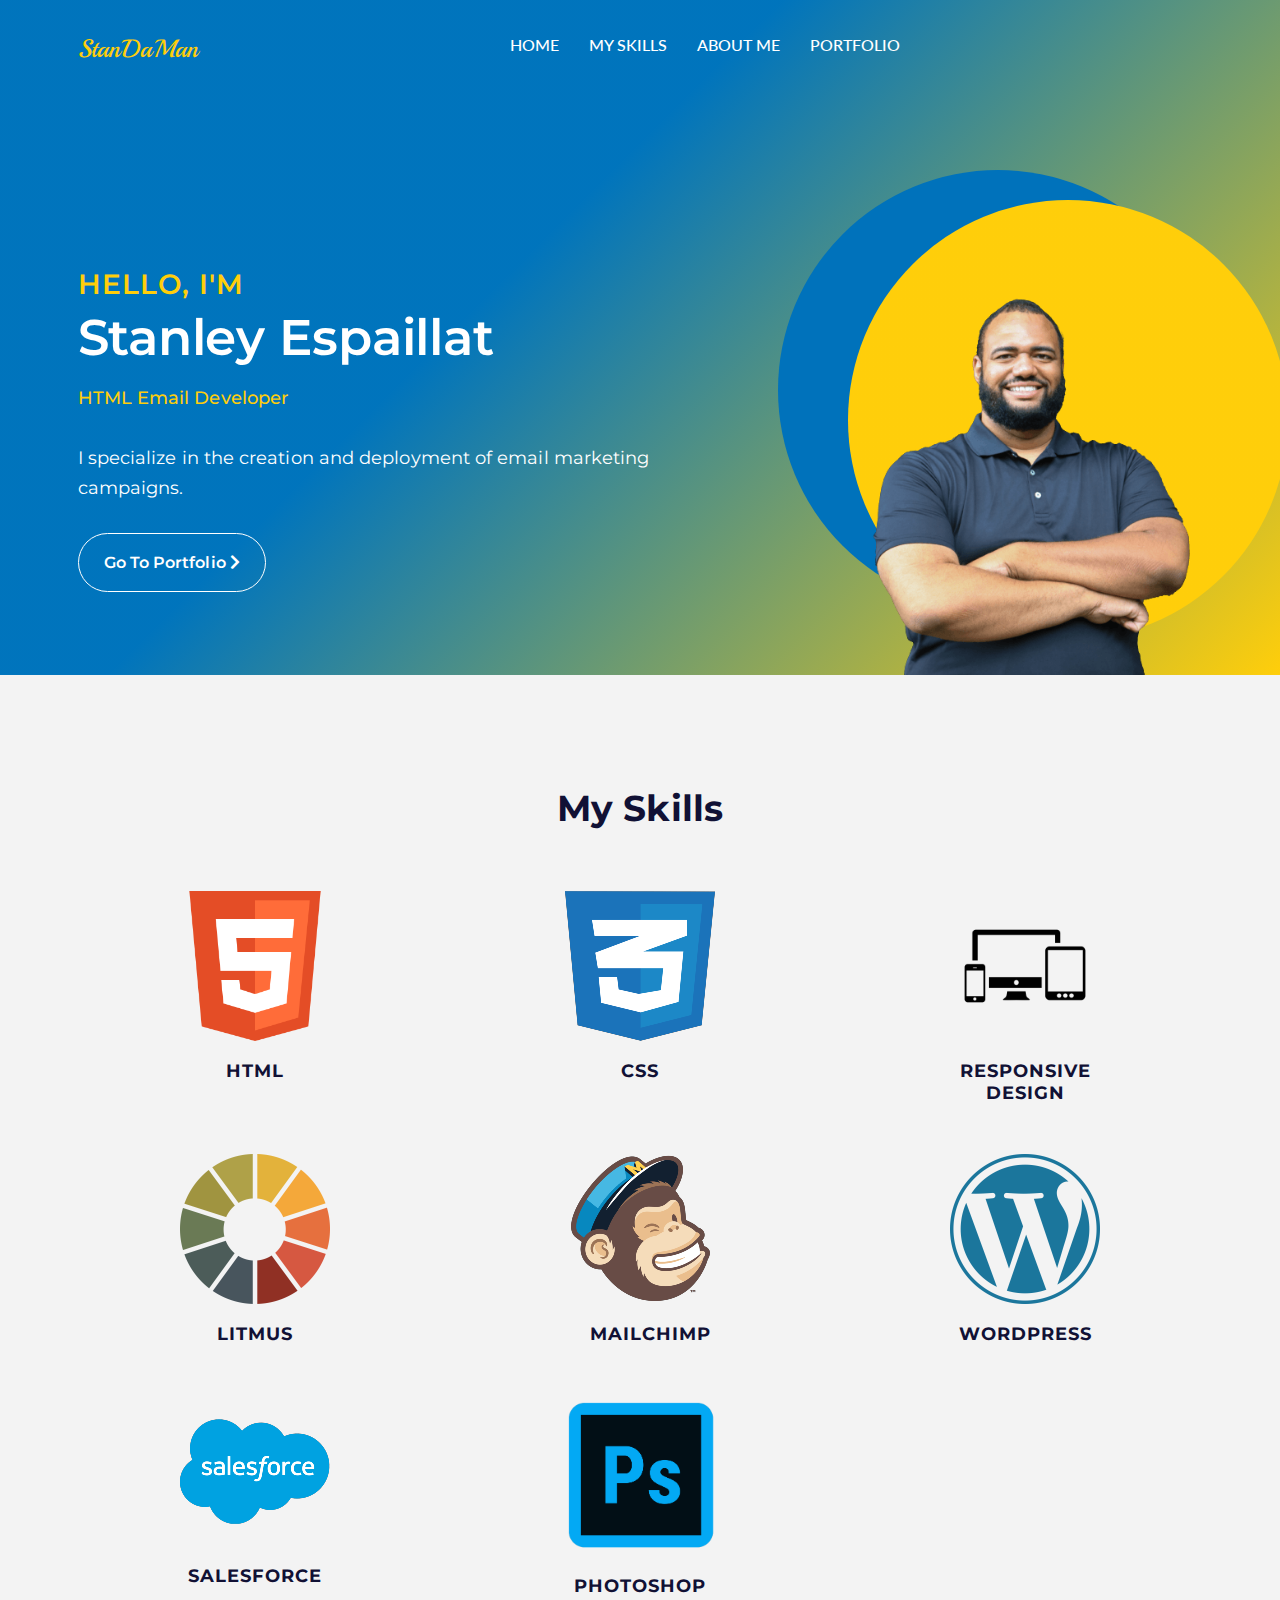
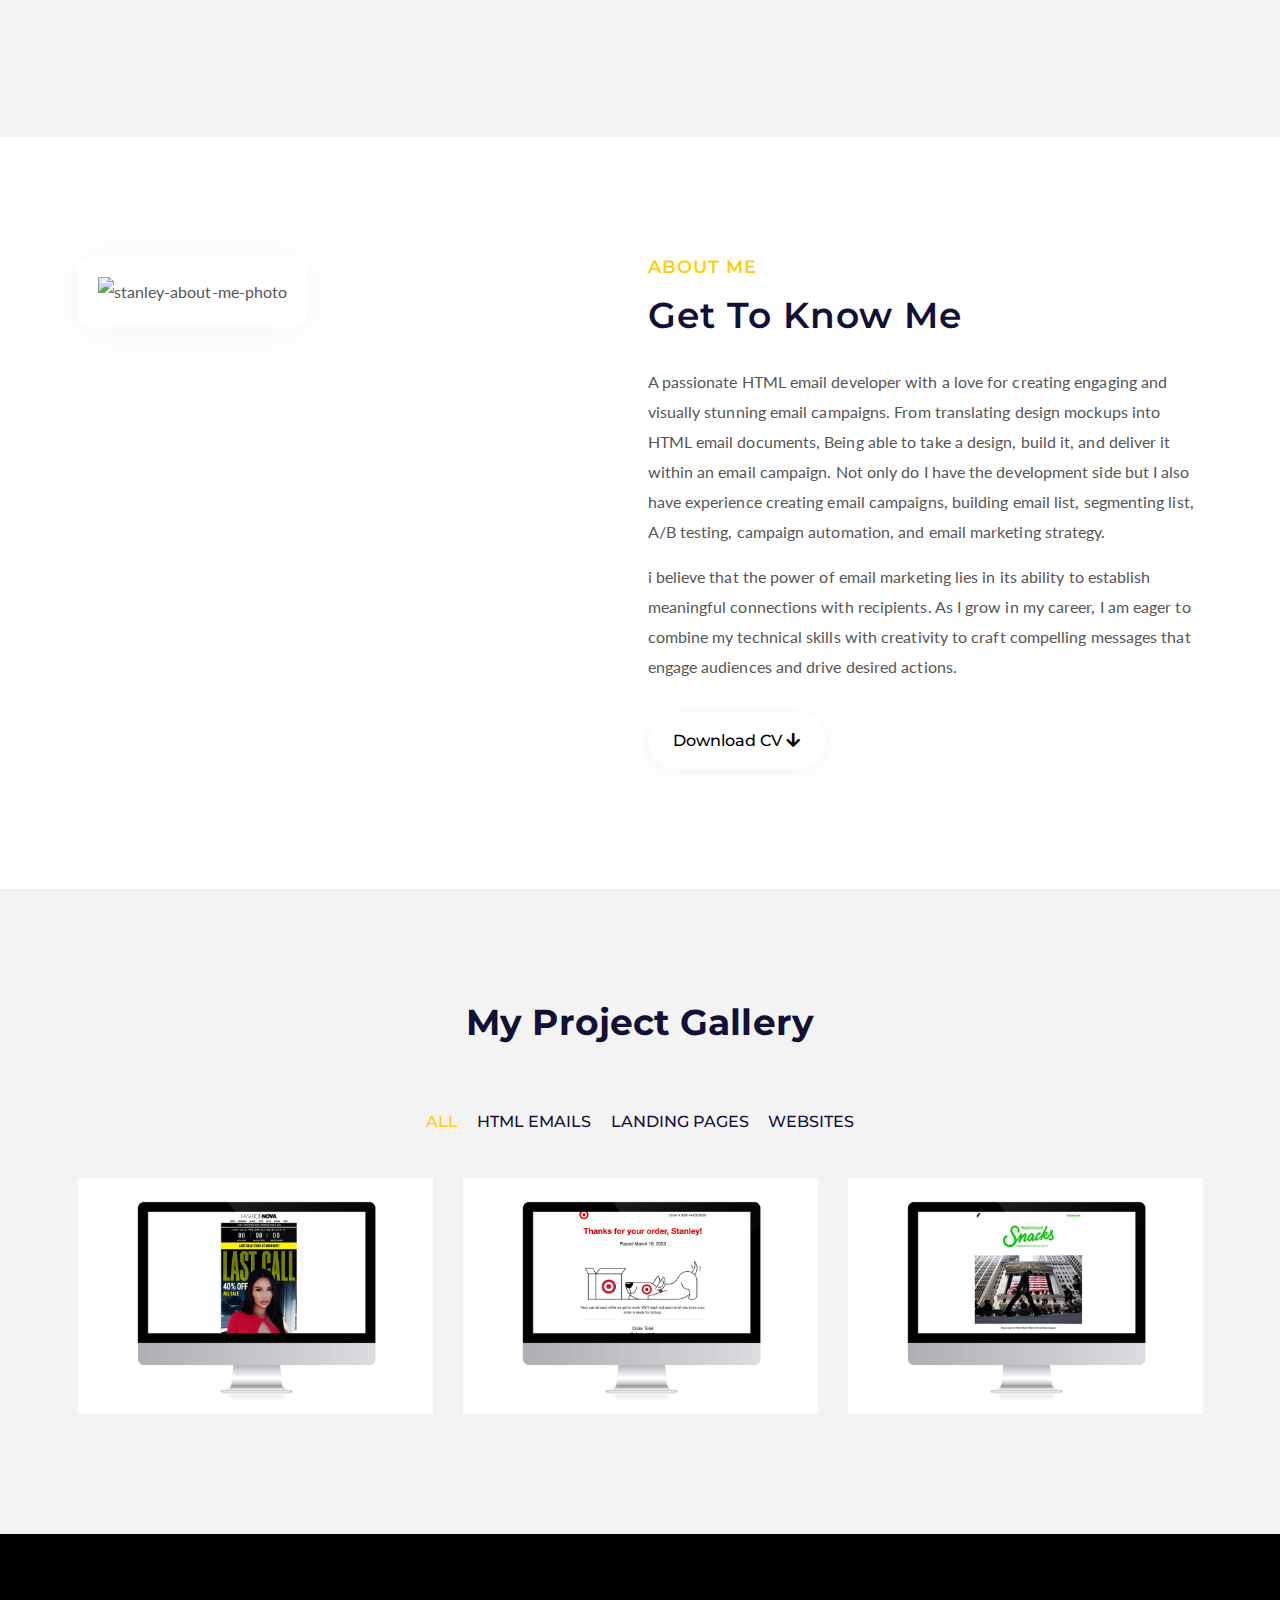
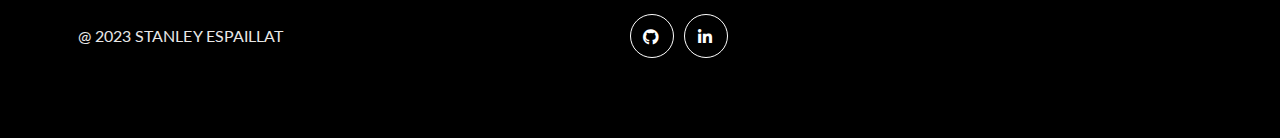
==== commit df527ab7: "made some changes to my portfolio fixed a small issue on the moblie responsiveness" ====
--- a/index.html
+++ b/index.html
@@ -215,9 +215,6 @@
 				<div class="row">
 					<div class="col-xl-8 offset-xl-2">
 						<div class="site-title mb-60 text-center">
-							<h5 class="about-sub-title wh">
-								Skills
-							</h5>
 							<h2 class="mb-0">
 								My Skills
 							</h2>
@@ -356,11 +353,8 @@
 				<div class="row">
 					<div class="col-xl-8 offset-xl-2">
 						<div class="site-title mb-60 text-center">
-							<h5 class="about-sub-title def">
-								Gallery
-							</h5>
 							<h2 class="mb-0">
-								Our Gallery Projects
+								My Project Gallery
 							</h2>
 						</div>
 					</div>
@@ -458,7 +452,6 @@
 						<div class="col-xl-3">
 							<ul class="footer-social">
 								<li><a href="https://github.com/StanDaMan973" target="_blank"><i class="fab fa-github"></i></a></li>
-								<li><a href="https://twitter.com/StanDaMan973" target="_blank"><i class="fab fa-twitter"></i></a></li>
 								<li><a href="https://www.linkedin.com/in/stanley-espaillat-012094/" target="_blank"><i
 											class="fab fa-linkedin-in"></i></a></li>
 							</ul>
@@ -475,20 +468,12 @@
 	<!-- jQuery Frameworks
     ============================================= -->
 	<script src=" assets/js/jquery-1.12.4.min.js"></script>
-	<script src=" assets/js/popper.min.js"></script>
 	<script src=" assets/js/bootstrap.min.js"></script>
 	<script src=" assets/js/jquery.easing.min.js"></script>
 	<script src=" assets/js/bootstrap-menu.js"></script>
 	<script src=" assets/js/modernizr.custom.13711.js"></script>
 	<script src=" assets/js/isotope.pkgd.min.js"></script>
 	<script src=" assets/js/jquery.mixitup.min.js"></script>
-	<script src=" assets/js/imagesloaded.pkgd.min.js"></script>
-	<script src=" assets/js/jquery.appear.js"></script>
-
-
-
-
-
 	<script src=" assets/js/active-class.js"></script>
 	<script src=" assets/js/main.js"></script>
 
--- a/style.css
+++ b/style.css
@@ -818,6 +818,7 @@
 .menu-info:hover {
   background-color: var(--clr-bg);
 }
+
 .menu-info .menu-info-icon i {
   height: 3.5rem;
   width: 3.5rem;
--- a/assets/css/responsive.css
+++ b/assets/css/responsive.css
@@ -1,702 +1,703 @@
 /*================================ 
     #RESPONSIVE CSS 
 ====================================*/
-	
 
 /* Large Device: 1200px. */
 
-
 @media only screen and (min-width: 1200px) and (max-width: 1400px) {
-	.c-pd {
-		padding: 0 15px;
-	}
-	
-	.hero-single-2 .hero-content-2 .hero-title {
-		font-size: 5rem;
-	}
-
+  .c-pd {
+    padding: 0 15px;
+  }
+
+  .hero-single-2 .hero-content-2 .hero-title {
+    font-size: 5rem;
+  }
 }
 
 @media only screen and (min-width: 991px) and (max-width: 1200px) {
-	
-	/*	Header Button*/
-	
-	.menu-tab.active {
-		z-index: 9;
-	}
-	
-	.menu-hide.show {
-		z-index: -1;
-	}
-	
-	.dropdown-menu.dropdown-large.dropdown-menu {
-		width: auto;
-	}
-	
-	.dropdown-menu[data-bs-popper] {
-		left: -370px;
-		margin-top: 0;
-	}
-	
-    /*Hero*/
-    .s-pd {
-		padding: 0 3rem;
-	}
-	
-	.c-pd {
-		padding: 0 1rem;
-	}
-	
-	/*  About  */
-	
-	.about-pic {
-		margin-bottom: 3rem;
-	}
-	
-	/*	Fun Fact*/
-	
-	.fun-fact .fun-desc .medium {
-		font-size: 1.2rem;
-		line-height: 20px;
-	}
-	
-	/*	Feed*/
-	
-	.feed-sldr.owl-theme .owl-nav .owl-prev {
-		left: 0rem;
-	}
-	
-	.feed-sldr.owl-theme .owl-nav .owl-next {
-		right: 0rem;
-	}
-	
-	.feed-box p {
-		padding: 0px 15rem;
-	}
-
-	/*	Price*/
-	
-	.price-content {
-		position: relative;
-		z-index: 1;
-		margin-bottom: 5rem;
-	}
-	
-	.price-wpr .col-xl-4:last-child .price-content {
-		margin-bottom: 0;
-	}
-	
-	/*  Blog  */
-	
-	.blog-pic img {
-		width: 100%!important
-	}
-
-	/*  Footer  */
-    
-	.footer-social {
-		justify-content: center;
-	}
-    
-    .copyright p {
-		text-align: center;
-		margin-bottom: 2rem;
-	}
-    
-	.footer-menu {
-		margin-bottom: 2.5rem;
-	}
-	
-	.contact-addr-box {
-		padding: 0 3rem;
-	}
-    
+  /*	Header Button*/
+
+  .menu-tab.active {
+    z-index: 9;
+  }
+
+  .menu-hide.show {
+    z-index: -1;
+  }
+
+  .dropdown-menu.dropdown-large.dropdown-menu {
+    width: auto;
+  }
+
+  .dropdown-menu[data-bs-popper] {
+    left: -370px;
+    margin-top: 0;
+  }
+
+  /*Hero*/
+  .s-pd {
+    padding: 0 3rem;
+  }
+
+  .c-pd {
+    padding: 0 1rem;
+  }
+
+  /*  About  */
+
+  .about-pic {
+    margin-bottom: 3rem;
+  }
+
+  /*	Fun Fact*/
+
+  .fun-fact .fun-desc .medium {
+    font-size: 1.2rem;
+    line-height: 20px;
+  }
+
+  /*	Feed*/
+
+  .feed-sldr.owl-theme .owl-nav .owl-prev {
+    left: 0rem;
+  }
+
+  .feed-sldr.owl-theme .owl-nav .owl-next {
+    right: 0rem;
+  }
+
+  .feed-box p {
+    padding: 0px 15rem;
+  }
+
+  /*	Price*/
+
+  .price-content {
+    position: relative;
+    z-index: 1;
+    margin-bottom: 5rem;
+  }
+
+  .price-wpr .col-xl-4:last-child .price-content {
+    margin-bottom: 0;
+  }
+
+  /*  Blog  */
+
+  .blog-pic img {
+    width: 100% !important;
+  }
+
+  /*  Footer  */
+
+  .footer-social {
+    justify-content: center;
+  }
+
+  .copyright p {
+    text-align: center;
+    margin-bottom: 2rem;
+  }
+
+  .footer-menu {
+    margin-bottom: 2.5rem;
+  }
+
+  .contact-addr-box {
+    padding: 0 3rem;
+  }
 }
 
 /* Tablet Layout: 768px.*/
 @media only screen and (min-width: 768px) and (max-width: 991px) {
-	
-	.site-title h2 {
-		font-size: 3rem;
-		line-height: 1.5;
-	}
-    
-    .site-breadcrumb .breadcrumb-title {
-        font-size: 3rem;
-    }
-	
-	/*	Padding*/
-	
-	.de-padding{
-		padding: 5rem 0;
-	}
-
-	.de-pt {
-		padding-top: 5rem;
-	}
-
-	.pt-120 {
-		padding-top: 5rem;
-	}
-
-	.pt-105 {
-		padding-top: 5rem;
-	}
-
-	.pt-210 {
-		padding-top: 13rem;
-	}
-	
-	.de-pb {
-		padding-bottom: 5rem;
-	}
-
-	.pb-120 {
-		padding-bottom: 5rem;
-	}
-
-	.pb-105 {
-		padding-bottom: 5rem;
-	}
-	
-	.pb-80 {
-		padding-botto: 5rem;
-	}
-	
-	/*	Breadcrumb*/
-	
-	.main-breadcrumb {
-		padding: 0;
-		text-align: center;
-	}
-	
-	.site-breadcrumb-title h2 {
-		font-size: 3rem;
-		line-height: 1;
-		margin-bottom: 1rem;
-	}
-	
-	/*NavBar*/
-	
-	.navbar ul.navbar-nav .nav-item a {
-		color: var(--clr-heading) !important;
-	}
-
-	.navbar.sticked.in ul.navbar-nav .nav-item a {
-		color: var(--clr-heading);
-	}
-	
-	nav.navbar.bootsnav .navbar-toggle {
-		margin-top: 2.5rem;
-	}
-	
-	.navbar {
-		padding: 1rem;
-		background-color: var(--clr-white);
-	}
-	
-   .dropdown-menu .dropdown-item {
-        font-size: 1.6rem!important
-    }
-    
-	.c-pd {
-		padding: 0;
-	}
-	
-	#colorOptionsSidebar {
-		display: none;
-	}
-	
-	#rtlSidebar {
-		display: none;
-	}
-	
-	.side-menu {
-		display: none;
-	}
-	
-	.logo-display {
-		display: none!important;
-	}
-	
-	.logo-scrolled {
-		display: block!important;
-	}
-	
-	.dropdown-menu[data-bs-popper] {
-		left: -0px;
-		margin-top: 0;
-	}
-	
-	/*	grids*/
-	
-	.grid-2 {
-		grid-template-columns: 1fr;
-	}
-	
-	.grid-3 {
-		grid-template-columns: 1fr;
-	}
-	
-	.grid-4 {
-		grid-template-columns: 1fr;
-	}
-	
-	/*	Hero*/
-	
-    .hero-section {
-        height: auto;
-    }
-    
-	.hero-single {
-		height: auto;
-	}
-    
-    .hero-single .hero-content {
-		padding-top: 12rem;
-		padding-bottom: 5rem;
-		padding-left: 1.5rem;
-	}
-	
-    .hero-sub-title {
-		margin-bottom: 2rem!important;
-	}
-	
-	.hero-right-pic {
-		padding-left: 0;
-	}
-	
-	.hero-single .hero-content .hero-btn {
-		justify-content: center;
-		margin-top: 2rem;
-		align-items: center;
-	}
-	
-	.hero-title {
-		font-size: 2.8rem;
-		line-height: 1.6;
-		margin-bottom: 2rem!important;
-	}
-	
-	.hero-content h3 span {
-		font-size: 2.6rem;
-	}
-	
-	.hero-rl-title {
-		line-height: 1.6;
-	}
-	
-	.hero-single .hero-content p {
-		font-size: 2.2rem;
-		line-height: 1.6;
-	}
-	
-	.s-pd {
-		padding: 0 1rem;
-	}
-	
-	.hero-single-2 {
-		padding-top: 13rem;
-	}
-	
-	.hero-single-2 .hero-content-2 .hero-title {
-		font-size: 3.6rem;
-	}
-	
-	.hero-single-2 .hero-content-2 p {
-		padding-right: 4rem;
-	}
-	
-	/*	About Us*/
-	
-	.about-pic img {
-		margin-bottom: 3rem;
-	}
-	
-	/*	Portfolio*/
-	
-	.portfolio-grid.grid-3 {
-		grid-template-columns: 1fr 1fr;
-	}
-	
-	/*	Play vid*/
-	
-	.pl {
-		padding: 5rem 0;
-	}
-	
-	/*	Feedback*/
-	
-	.feed-sldr.owl-theme .owl-nav .owl-prev,
-	.feed-sldr.owl-theme .owl-nav .owl-next {
-		top: 60%;
-	}
-	
-	.feed-sldr.owl-theme .owl-nav .owl-prev {
-		left: 0rem;
-	}
-	
-	.feed-sldr.owl-theme .owl-nav .owl-next {
-		right: 0rem;
-	}
-
-   .feed-box p {
-		padding: 0 6rem;
-	}
-	
-	/*	Price*/
-	
-	.price-content {
-		position: relative;
-		z-index: 1;
-		margin-bottom: 5rem;
-	}
-	
-	.price-wpr .col-xl-4:last-child .price-content {
-		margin-bottom: 0;
-	}
-	
-	/*  Footer  */
-    
-	.footer-social {
-		justify-content: center;
-	}
-    
-    .copyright p {
-		text-align: center;
-		margin-bottom: 2rem;
-	}
-    
-	.footer-menu {
-		margin-bottom: 2.5rem;
-	}
-	
-	.contact-addr-box {
-		padding: 0 3rem;
-	}
+  .site-title h2 {
+    font-size: 3rem;
+    line-height: 1.5;
+  }
+
+  .site-breadcrumb .breadcrumb-title {
+    font-size: 3rem;
+  }
+
+  /*	Padding*/
+
+  .de-padding {
+    padding: 5rem 0;
+  }
+
+  .de-pt {
+    padding-top: 5rem;
+  }
+
+  .pt-120 {
+    padding-top: 5rem;
+  }
+
+  .pt-105 {
+    padding-top: 5rem;
+  }
+
+  .pt-210 {
+    padding-top: 13rem;
+  }
+
+  .de-pb {
+    padding-bottom: 5rem;
+  }
+
+  .pb-120 {
+    padding-bottom: 5rem;
+  }
+
+  .pb-105 {
+    padding-bottom: 5rem;
+  }
+
+  .pb-80 {
+    padding-bottom: 5rem;
+  }
+
+  /*	Breadcrumb*/
+
+  .main-breadcrumb {
+    padding: 0;
+    text-align: center;
+  }
+
+  .site-breadcrumb-title h2 {
+    font-size: 3rem;
+    line-height: 1;
+    margin-bottom: 1rem;
+  }
+
+  /*NavBar*/
+
+  .navbar ul.navbar-nav .nav-item a {
+    color: var(--clr-heading) !important;
+  }
+
+  .navbar.sticked.in ul.navbar-nav .nav-item a {
+    color: var(--clr-heading);
+  }
+
+  nav.navbar.bootsnav .navbar-toggle {
+    margin-top: 2.5rem;
+  }
+
+  .navbar {
+    padding: 1rem;
+    background-color: var(--clr-white);
+  }
+
+  .dropdown-menu .dropdown-item {
+    font-size: 1.6rem !important;
+  }
+
+  .c-pd {
+    padding: 0;
+  }
+
+  #colorOptionsSidebar {
+    display: none;
+  }
+
+  #rtlSidebar {
+    display: none;
+  }
+
+  .side-menu {
+    display: none;
+  }
+
+  .logo-display {
+    display: none !important;
+  }
+
+  .logo-scrolled {
+    display: block !important;
+  }
+
+  .dropdown-menu[data-bs-popper] {
+    left: -0px;
+    margin-top: 0;
+  }
+
+  /*	grids*/
+
+  .grid-2 {
+    grid-template-columns: 1fr;
+  }
+
+  .grid-3 {
+    grid-template-columns: 1fr;
+  }
+
+  .grid-4 {
+    grid-template-columns: 1fr;
+  }
+
+  /*	Hero*/
+
+  .hero-section {
+    height: auto;
+  }
+
+  .hero-single {
+    height: auto;
+  }
+
+  .hero-single .hero-content {
+    padding-top: 12rem;
+    padding-bottom: 5rem;
+    padding-left: 1.5rem;
+  }
+
+  .hero-sub-title {
+    margin-bottom: 2rem !important;
+  }
+
+  .hero-right-pic {
+    padding-left: 0;
+  }
+
+  .hero-single .hero-content .hero-btn {
+    justify-content: center;
+    margin-top: 2rem;
+    align-items: center;
+  }
+
+  .hero-title {
+    font-size: 2.8rem;
+    line-height: 1.6;
+    margin-bottom: 2rem !important;
+  }
+
+  .hero-content h3 span {
+    font-size: 2.6rem;
+  }
+
+  .hero-rl-title {
+    line-height: 1.6;
+  }
+
+  .hero-single .hero-content p {
+    font-size: 2.2rem;
+    line-height: 1.6;
+  }
+
+  .s-pd {
+    padding: 0 1rem;
+  }
+
+  .hero-single-2 {
+    padding-top: 13rem;
+  }
+
+  .hero-single-2 .hero-content-2 .hero-title {
+    font-size: 3.6rem;
+  }
+
+  .hero-single-2 .hero-content-2 p {
+    padding-right: 4rem;
+  }
+
+  /*	About Us*/
+
+  .about-pic img {
+    margin-bottom: 3rem;
+  }
+
+  /*	Portfolio*/
+
+  .portfolio-grid.grid-3 {
+    grid-template-columns: 1fr 1fr;
+  }
+
+  /*	Play vid*/
+
+  .pl {
+    padding: 5rem 0;
+  }
+
+  /*	Feedback*/
+
+  .feed-sldr.owl-theme .owl-nav .owl-prev,
+  .feed-sldr.owl-theme .owl-nav .owl-next {
+    top: 60%;
+  }
+
+  .feed-sldr.owl-theme .owl-nav .owl-prev {
+    left: 0rem;
+  }
+
+  .feed-sldr.owl-theme .owl-nav .owl-next {
+    right: 0rem;
+  }
+
+  .feed-box p {
+    padding: 0 6rem;
+  }
+
+  /*	Price*/
+
+  .price-content {
+    position: relative;
+    z-index: 1;
+    margin-bottom: 5rem;
+  }
+
+  .price-wpr .col-xl-4:last-child .price-content {
+    margin-bottom: 0;
+  }
+
+  /*  Footer  */
+
+  .footer-social {
+    justify-content: center;
+  }
+
+  .copyright p {
+    text-align: center;
+    margin-bottom: 2rem;
+  }
+
+  .footer-menu {
+    margin-bottom: 2.5rem;
+  }
+
+  .contact-addr-box {
+    padding: 0 3rem;
+  }
 }
 
 @media only screen and (max-width: 680px) {
-	
 }
 
 /* Mobile Layout: 320px. */
 @media only screen and (max-width: 767px) {
-	
-	.site-title h2 {
-		font-size: 3rem;
-		line-height: 1.5;
-	}
-    
-    .site-breadcrumb .breadcrumb-title {
-        font-size: 3rem;
-    }
-	
-	/*	Padding*/
-	
-	.de-padding{
-		padding: 5rem 0;
-	}
-
-	.de-pt {
-		padding-top: 5rem;
-	}
-
-	.pt-120 {
-		padding-top: 5rem;
-	}
-
-	.pt-105 {
-		padding-top: 5rem;
-	}
-
-	.pt-210 {
-		padding-top: 13rem;
-	}
-	
-	.de-pb {
-		padding-bottom: 5rem;
-	}
-
-	.pb-120 {
-		padding-bottom: 5rem;
-	}
-
-	.pb-105 {
-		padding-bottom: 5rem;
-	}
-	
-	.pb-80 {
-		padding-botto: 5rem;
-	}
-	
-	/*	Breadcrumb*/
-	
-	.main-breadcrumb {
-		padding: 0;
-		text-align: center;
-	}
-	
-	.site-breadcrumb-title h2 {
-		font-size: 3rem;
-		line-height: 1;
-		margin-bottom: 1rem;
-	}
-	
-	/*NavBar*/
-	
-	.navbar ul.navbar-nav .nav-item a {
-		color: var(--clr-heading) !important;
-	}
-
-	.navbar.sticked.in ul.navbar-nav .nav-item a {
-		color: var(--clr-heading);
-	}
-	
-	nav.navbar.bootsnav .navbar-toggle {
-		margin-top: 2.5rem;
-	}
-	
-	.navbar {
-		padding: 1rem;
-		background-color: var(--clr-white);
-	}
-	
-   .dropdown-menu .dropdown-item {
-        font-size: 1.6rem!important
-    }
-    
-	.c-pd {
-		padding: 0;
-	}
-	
-	#colorOptionsSidebar {
-		display: none;
-	}
-	
-	#rtlSidebar {
-		display: none;
-	}
-	
-	/*	grids*/
-	
-	.grid-2 {
-		grid-template-columns: 1fr;
-	}
-	
-	.grid-3 {
-		grid-template-columns: 1fr;
-	}
-	
-	.grid-4 {
-		grid-template-columns: 1fr;
-	}
-	
-   
-	/*	Hero*/
-	
-    .hero-section {
-        height: auto;
-    }
-    
-	.hero-single {
-		height: auto;
-	}
-    
-    .hero-single .hero-content {
-		padding-top: 12rem;
-		padding-bottom: 5rem;
-	}
-    
-	.header-cart-btn {
-		display: none;
-	}
-	
-	.hero-right-pic {
-		padding-left: 0;
-	}
-	
-	.hero-single .hero-content .hero-btn {
-		justify-content: center;
-		margin-top: 2rem;
-		align-items: center;
-	}
-	
-	.hero-single .hero-content .hero-title {
-		font-size: 2.8rem;
-		line-height: 1.6;
-		margin-bottom: 2rem;
-	}
-	
-	.hero-content h3 span {
-		font-size: 2.6rem;
-	}
-	
-	.hero-single .hero-content p {
-		font-size: 2.2rem;
-		line-height: 1.6;
-		padding: 0 1rem;
-	}
-	
-	.hero-single .hero-content .hero-sub-title {
-		margin-bottom: 2rem;
-	}
-	
-	/*	Hero 2*/
-	
-	.hero-single-2 .hero-content-2 {
-		margin-bottom: 7rem;
-	}
-	
-	.hero-single-2 {
-		padding-top: 13rem;
-	}
-	
-	.hero-single-2 .hero-content-2 .hero-title {
-		font-size: 3.6rem;
-		line-height: 1.4;
-	}
-	
-	.hero-single-2 .hero-content-2 p {
-		padding-right: 4rem;
-	}
-	
-	.s-pd {
-		padding: 0 1rem;
-	}
-	
-	.side-menu {
-		display: none;
-	}
-	
-	.logo-display {
-		display: none!important;
-	}
-	
-	.logo-scrolled {
-		display: block!important;
-	}
-	
-	/*	About*/
-	
-	.about-pic {
-		margin-bottom: 3rem;
-	}
-	
-	/*	Play Button*/
-	
-	.pl {
-		padding: 3rem 0;
-	}
-
-	/*	Fun Fact*/
-	
-	.fun-fact .fun-desc .medium {
-		font-size: 1.3rem;
-		line-height: 20px;
-	}
-	
-	.fun-fact:nth-child(2) {
-		justify-content: flex-start;
-	}
-	
-	.fun-fact:last-child {
-		justify-content: flex-start;
-	}
-	
-	/*	Portfolio*/
-	
-	.cmm {
-		padding: 0 1rem;
-	}
-	
-	/*	Feedback*/
-	
-	.feed-sldr.owl-theme .owl-nav .owl-prev,
-	.feed-sldr.owl-theme .owl-nav .owl-next {
-		top: 60%;
-	}
-	
-	.feed-sldr.owl-theme .owl-nav .owl-prev {
-		left: 0rem;
-	}
-	
-	.feed-sldr.owl-theme .owl-nav .owl-next {
-		right: 0rem;
-	}
-	
-	.feed-box p {
-		padding: 0 3rem;
-	}
-
-	
-	/*	Price*/
-	
-	.price-content {
-		position: relative;
-		z-index: 1;
-		margin-bottom: 5rem;
-	}
-	
-	.price-wpr .col-xl-4:last-child .price-content {
-		margin-bottom: 0;
-	}
-	
-    /*  Footer  */
-    
-	.footer-social {
-		justify-content: center;
-	}
-    
-    .copyright p {
-		text-align: center;
-		margin-bottom: 2rem;
-	}
-    
-	.footer-menu {
-		margin-bottom: 2.5rem;
-	}
-	
-	.contact-addr-box {
-		padding: 0 3rem;
-	}
-	
-	/*	Owl Carousel*/
-   
-	.blog-pic img {
-		width: 100%!important;
-	}
-	
+  .site-title h2 {
+    font-size: 3rem;
+    line-height: 1.5;
+  }
+
+  .site-breadcrumb .breadcrumb-title {
+    font-size: 3rem;
+  }
+
+  /*	Padding*/
+
+  .de-padding {
+    padding: 5rem 0;
+  }
+
+  .de-pt {
+    padding-top: 5rem;
+  }
+
+  .pt-120 {
+    padding-top: 5rem;
+  }
+
+  .pt-105 {
+    padding-top: 5rem;
+  }
+
+  .pt-210 {
+    padding-top: 13rem;
+  }
+
+  .de-pb {
+    padding-bottom: 5rem;
+  }
+
+  .pb-120 {
+    padding-bottom: 5rem;
+  }
+
+  .pb-105 {
+    padding-bottom: 5rem;
+  }
+
+  .pb-80 {
+    padding-bottom: 5rem;
+  }
+
+  /*	Breadcrumb*/
+
+  .main-breadcrumb {
+    padding: 0;
+    text-align: center;
+  }
+
+  .site-breadcrumb-title h2 {
+    font-size: 3rem;
+    line-height: 1;
+    margin-bottom: 1rem;
+  }
+
+  /*NavBar*/
+
+  .navbar ul.navbar-nav .nav-item a {
+    color: var(--clr-heading) !important;
+  }
+
+  .navbar.sticked.in ul.navbar-nav .nav-item a {
+    color: var(--clr-heading);
+  }
+
+  nav.navbar.bootsnav .navbar-toggle {
+    margin-top: 2.5rem;
+  }
+
+  .navbar {
+    padding: 1rem;
+    background-color: var(--clr-white);
+  }
+
+  .dropdown-menu .dropdown-item {
+    font-size: 1.6rem !important;
+  }
+
+  .c-pd {
+    padding: 0;
+  }
+
+  #colorOptionsSidebar {
+    display: none;
+  }
+
+  #rtlSidebar {
+    display: none;
+  }
+
+  /*	grids*/
+
+  .grid-2 {
+    grid-template-columns: 1fr;
+  }
+
+  .grid-3 {
+    grid-template-columns: 1fr;
+  }
+
+  .grid-4 {
+    grid-template-columns: 1fr;
+  }
+
+  /*	Hero*/
+
+  .hero-section {
+    height: auto;
+  }
+
+  .hero-single {
+    height: auto;
+  }
+
+  .hero-single .hero-content {
+    padding-top: 12rem;
+    padding-bottom: 5rem;
+  }
+
+  .header-cart-btn {
+    display: none;
+  }
+
+  .hero-right-pic {
+    padding-left: 0;
+  }
+
+  .hero-single .hero-content .hero-btn {
+    justify-content: center;
+    margin-top: 2rem;
+    align-items: center;
+  }
+
+  .hero-single .hero-content .hero-title {
+    font-size: 2.8rem;
+    line-height: 1.6;
+    margin-bottom: 2rem;
+  }
+
+  .hero-content h3 span {
+    font-size: 2.6rem;
+  }
+
+  .hero-single .hero-content p {
+    font-size: 2.2rem;
+    line-height: 1.6;
+    padding: 0 1rem;
+  }
+
+  .hero-single .hero-content .hero-sub-title {
+    margin-bottom: 2rem;
+  }
+
+  /*	Hero 2*/
+
+  .hero-single-2 .hero-content-2 {
+    margin-bottom: 7rem;
+  }
+
+  .hero-single-2 {
+    padding-top: 13rem;
+  }
+
+  .hero-single-2 .hero-content-2 .hero-title {
+    font-size: 3.6rem;
+    line-height: 1.4;
+  }
+
+  .hero-single-2 .hero-content-2 p {
+    padding-right: 4rem;
+  }
+
+  .s-pd {
+    padding: 0 1rem;
+  }
+
+  .side-menu {
+    display: none;
+  }
+
+  .logo-display {
+    display: none !important;
+  }
+
+  .logo-scrolled {
+    display: block !important;
+  }
+
+  .hero-2-img::before {
+    position: absolute;
+    border-radius: 50%;
+    width: 350px;
+    height: 350px;
+    content: "";
+    background: hsla(48, 100%, 52%, 1);
+    background: linear-gradient(
+      90deg,
+      hsla(48, 100%, 52%, 1) 100%,
+      hsla(0, 0%, 100%, 1) 50%
+    );
+    background: -moz-linear-gradient(
+      90deg,
+      hsla(48, 100%, 52%, 1) 100%,
+      hsla(0, 0%, 100%, 1) 50%
+    );
+    background: -webkit-linear-gradient(
+      90deg,
+      hsla(48, 100%, 52%, 1) 100%,
+      hsla(0, 0%, 100%, 1) 50%
+    );
+    z-index: -1;
+    transition: all 0.5s ease-in-out;
+    animation: ups-down 5s infinite ease-out;
+    pointer-events: none;
+  }
+
+  .hero-2-img::after {
+    position: absolute;
+    border-radius: 50%;
+    width: 350px;
+    height: 350px;
+    content: "";
+    background-color: #0072bb;
+    z-index: -2;
+    top: -30px;
+    right: -15px;
+  }
+
+  /*	About*/
+
+  .about-pic {
+    margin-bottom: 3rem;
+  }
+
+  /*	Play Button*/
+
+  .pl {
+    padding: 3rem 0;
+  }
+
+  /*	Fun Fact*/
+
+  .fun-fact .fun-desc .medium {
+    font-size: 1.3rem;
+    line-height: 20px;
+  }
+
+  .fun-fact:nth-child(2) {
+    justify-content: flex-start;
+  }
+
+  .fun-fact:last-child {
+    justify-content: flex-start;
+  }
+
+  /*	Portfolio*/
+
+  .cmm {
+    padding: 0 1rem;
+  }
+
+  /*	Feedback*/
+
+  .feed-sldr.owl-theme .owl-nav .owl-prev,
+  .feed-sldr.owl-theme .owl-nav .owl-next {
+    top: 60%;
+  }
+
+  .feed-sldr.owl-theme .owl-nav .owl-prev {
+    left: 0rem;
+  }
+
+  .feed-sldr.owl-theme .owl-nav .owl-next {
+    right: 0rem;
+  }
+
+  .feed-box p {
+    padding: 0 3rem;
+  }
+
+  /*	Price*/
+
+  .price-content {
+    position: relative;
+    z-index: 1;
+    margin-bottom: 5rem;
+  }
+
+  .price-wpr .col-xl-4:last-child .price-content {
+    margin-bottom: 0;
+  }
+
+  /*  Footer  */
+
+  .footer-social {
+    justify-content: center;
+  }
+
+  .copyright p {
+    text-align: center;
+    margin-bottom: 2rem;
+  }
+
+  .footer-menu {
+    margin-bottom: 2.5rem;
+  }
+
+  .contact-addr-box {
+    padding: 0 3rem;
+  }
+
+  /*	Owl Carousel*/
+
+  .blog-pic img {
+    width: 100% !important;
+  }
 }
 
 /* Wide Mobile Layout: 480px. */
 @media only screen and (min-width: 480px) and (max-width: 767px) {
-	
 }
-
-
-
-
-
-
-
-
-
-
-
-
-
-
-
-
-
-
-
-
-
-
-
-
-
-
-
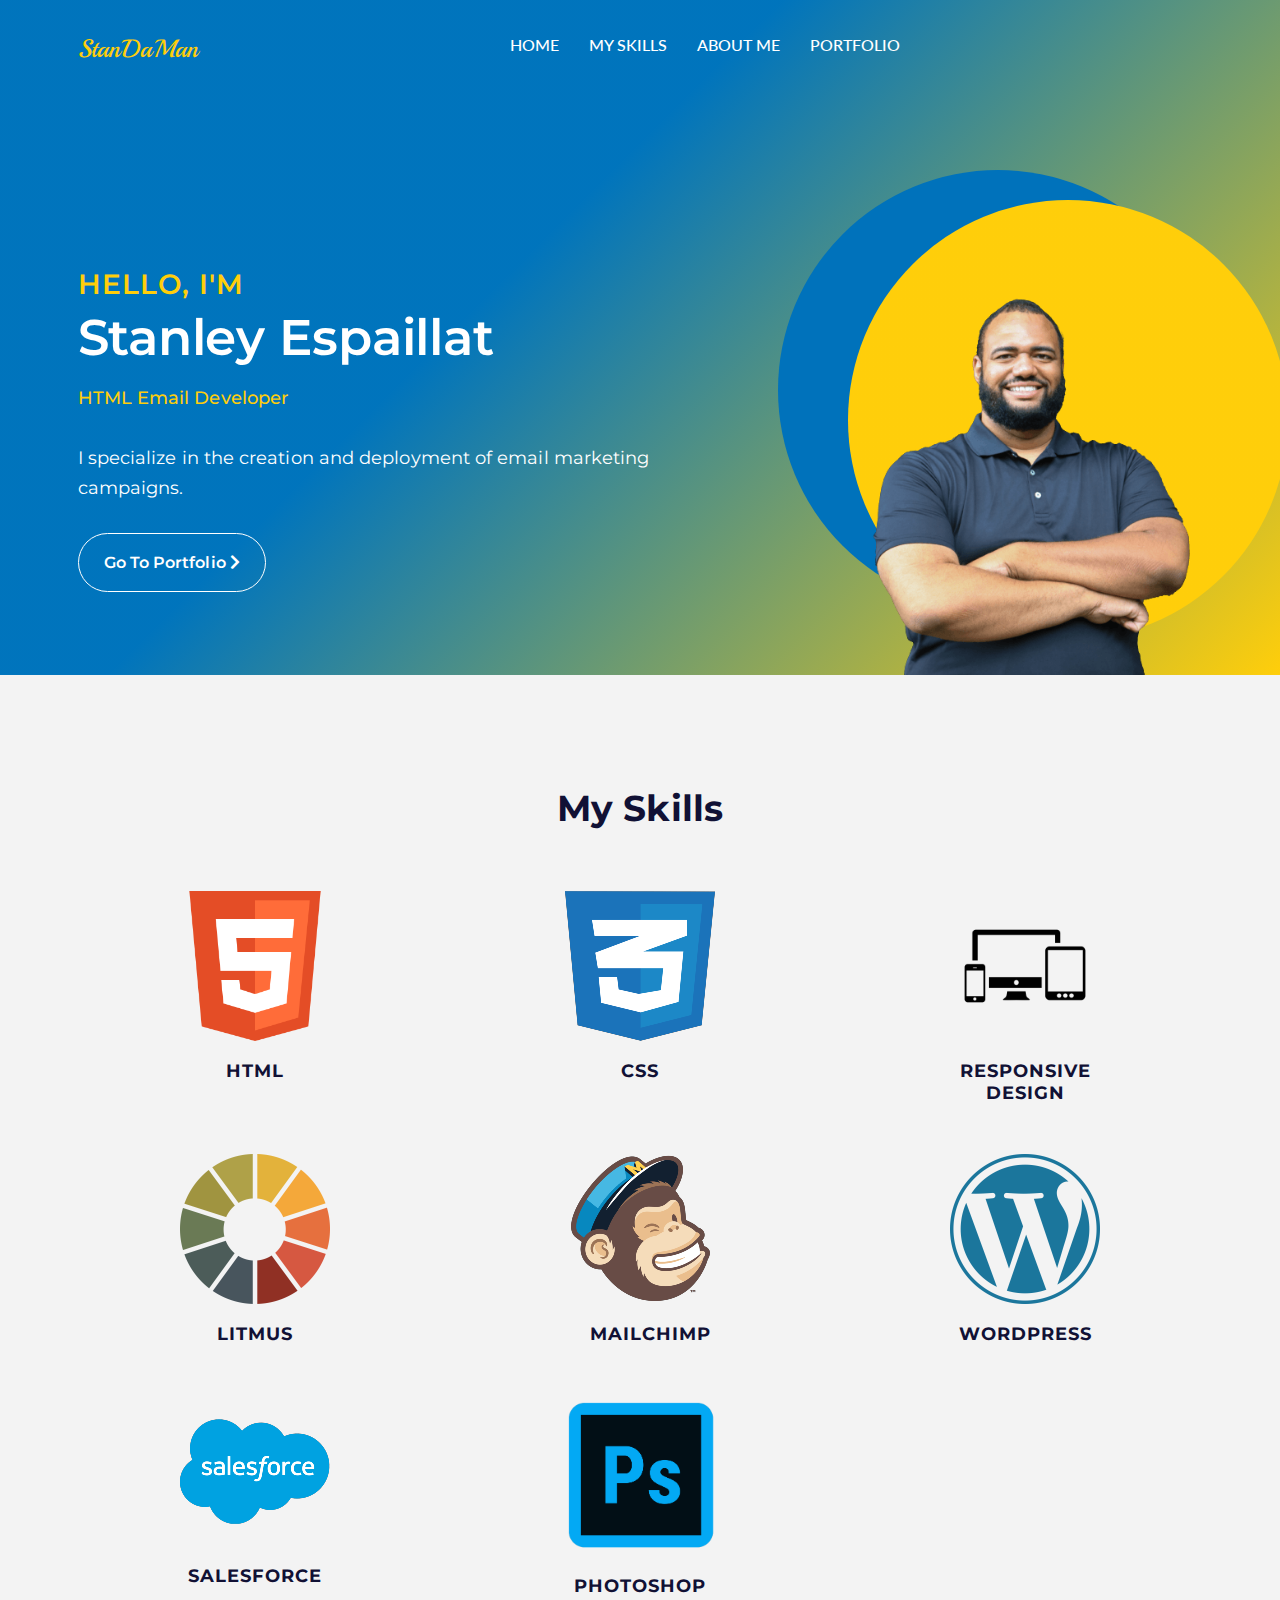
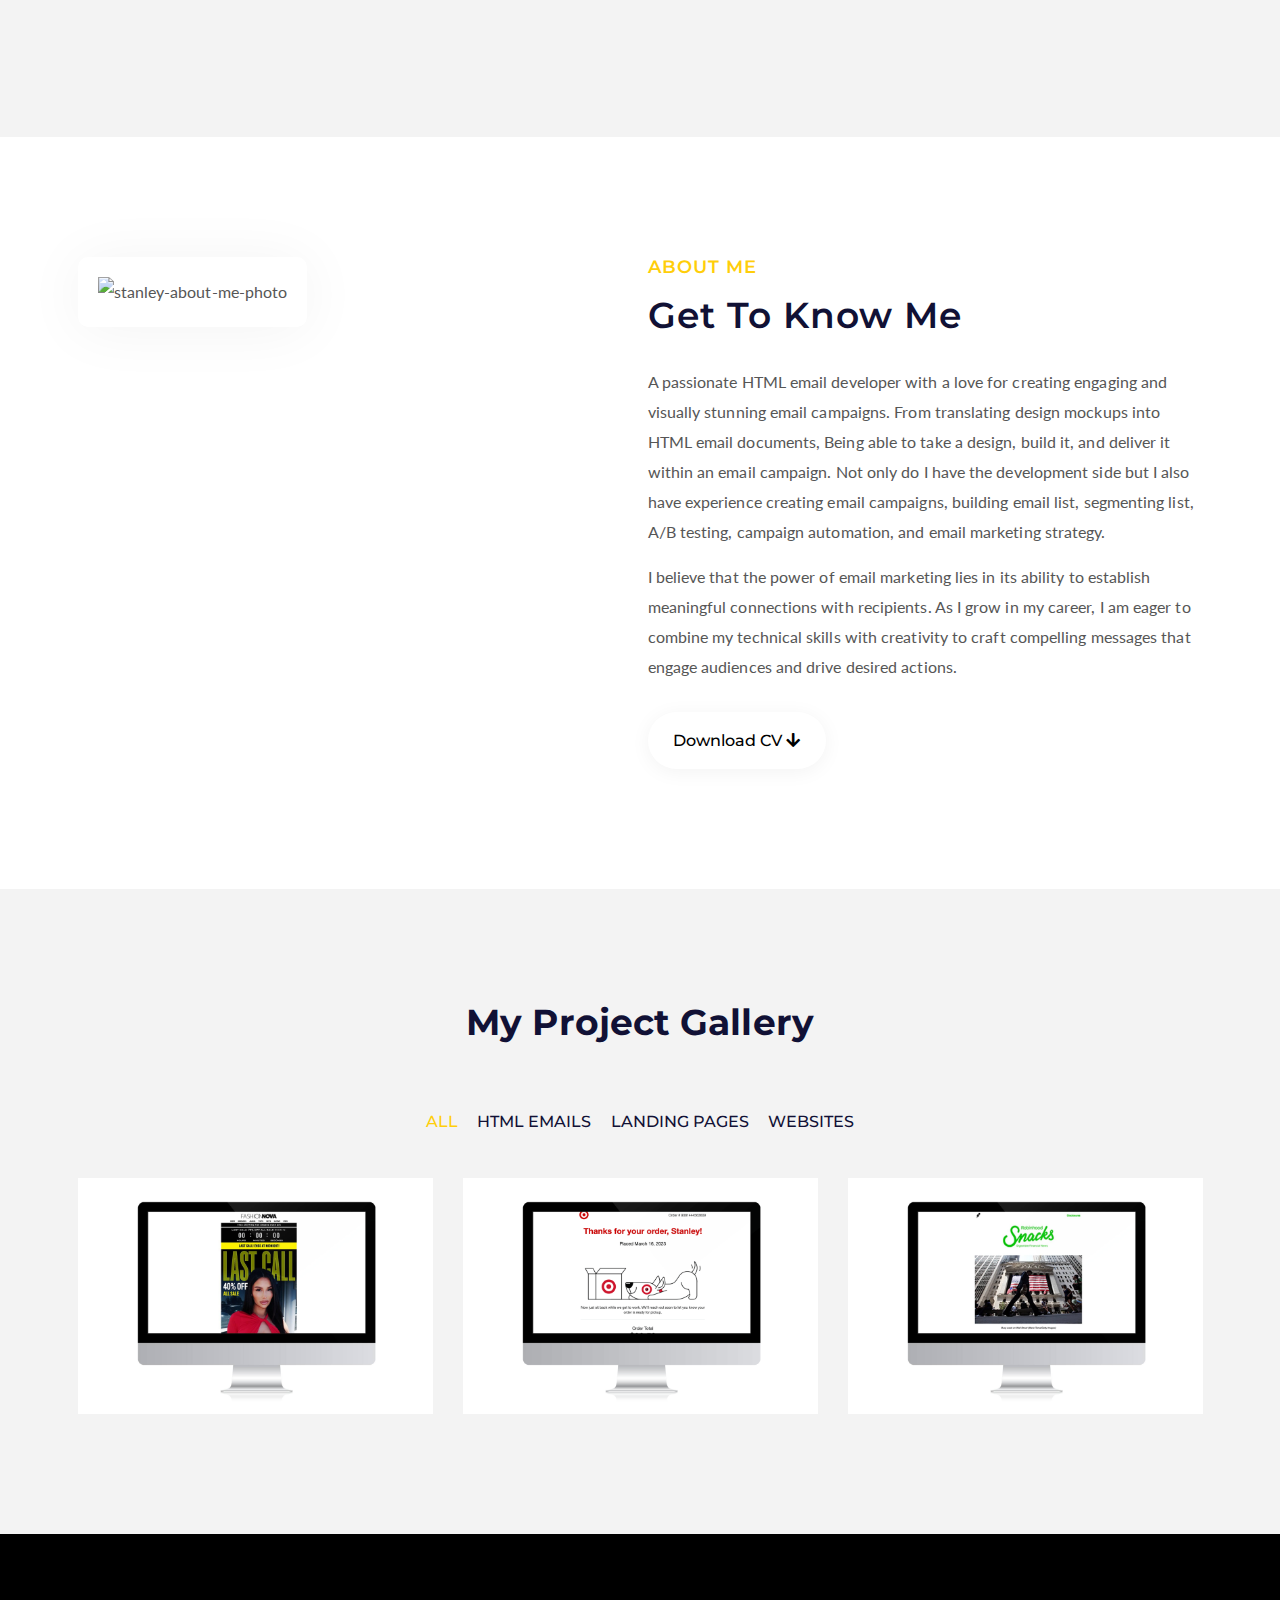
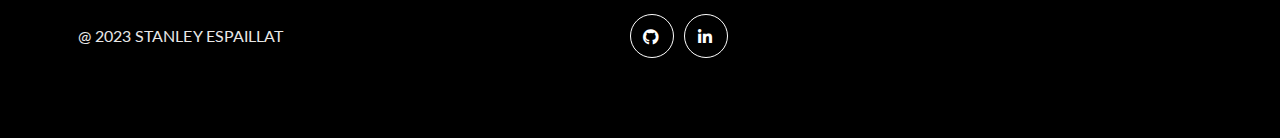
==== commit 07f3739a: "added my resume ot my portfolio" ====
--- a/index.html
+++ b/index.html
@@ -325,13 +325,13 @@
 											segmenting list, A/B testing, campaign automation, and email marketing strategy.
 										</p>
 										<p class="mb-0">
-											i believe that the power of email marketing lies in its ability to establish meaningful
+											I believe that the power of email marketing lies in its ability to establish meaningful
 											connections with recipients. As I grow in my career, I am eager to combine my technical skills
 											with creativity to craft compelling messages that engage audiences and drive desired actions.
 										</p>
 									</div>
 									<div class="about-btns">
-										<a href="#" class="tm-btn-2">
+										<a href="/StanleyEspaillatResume.pdf" class="tm-btn-2" target="_blank">
 											Download CV
 											<i class="fas fa-arrow-down"></i>
 										</a>
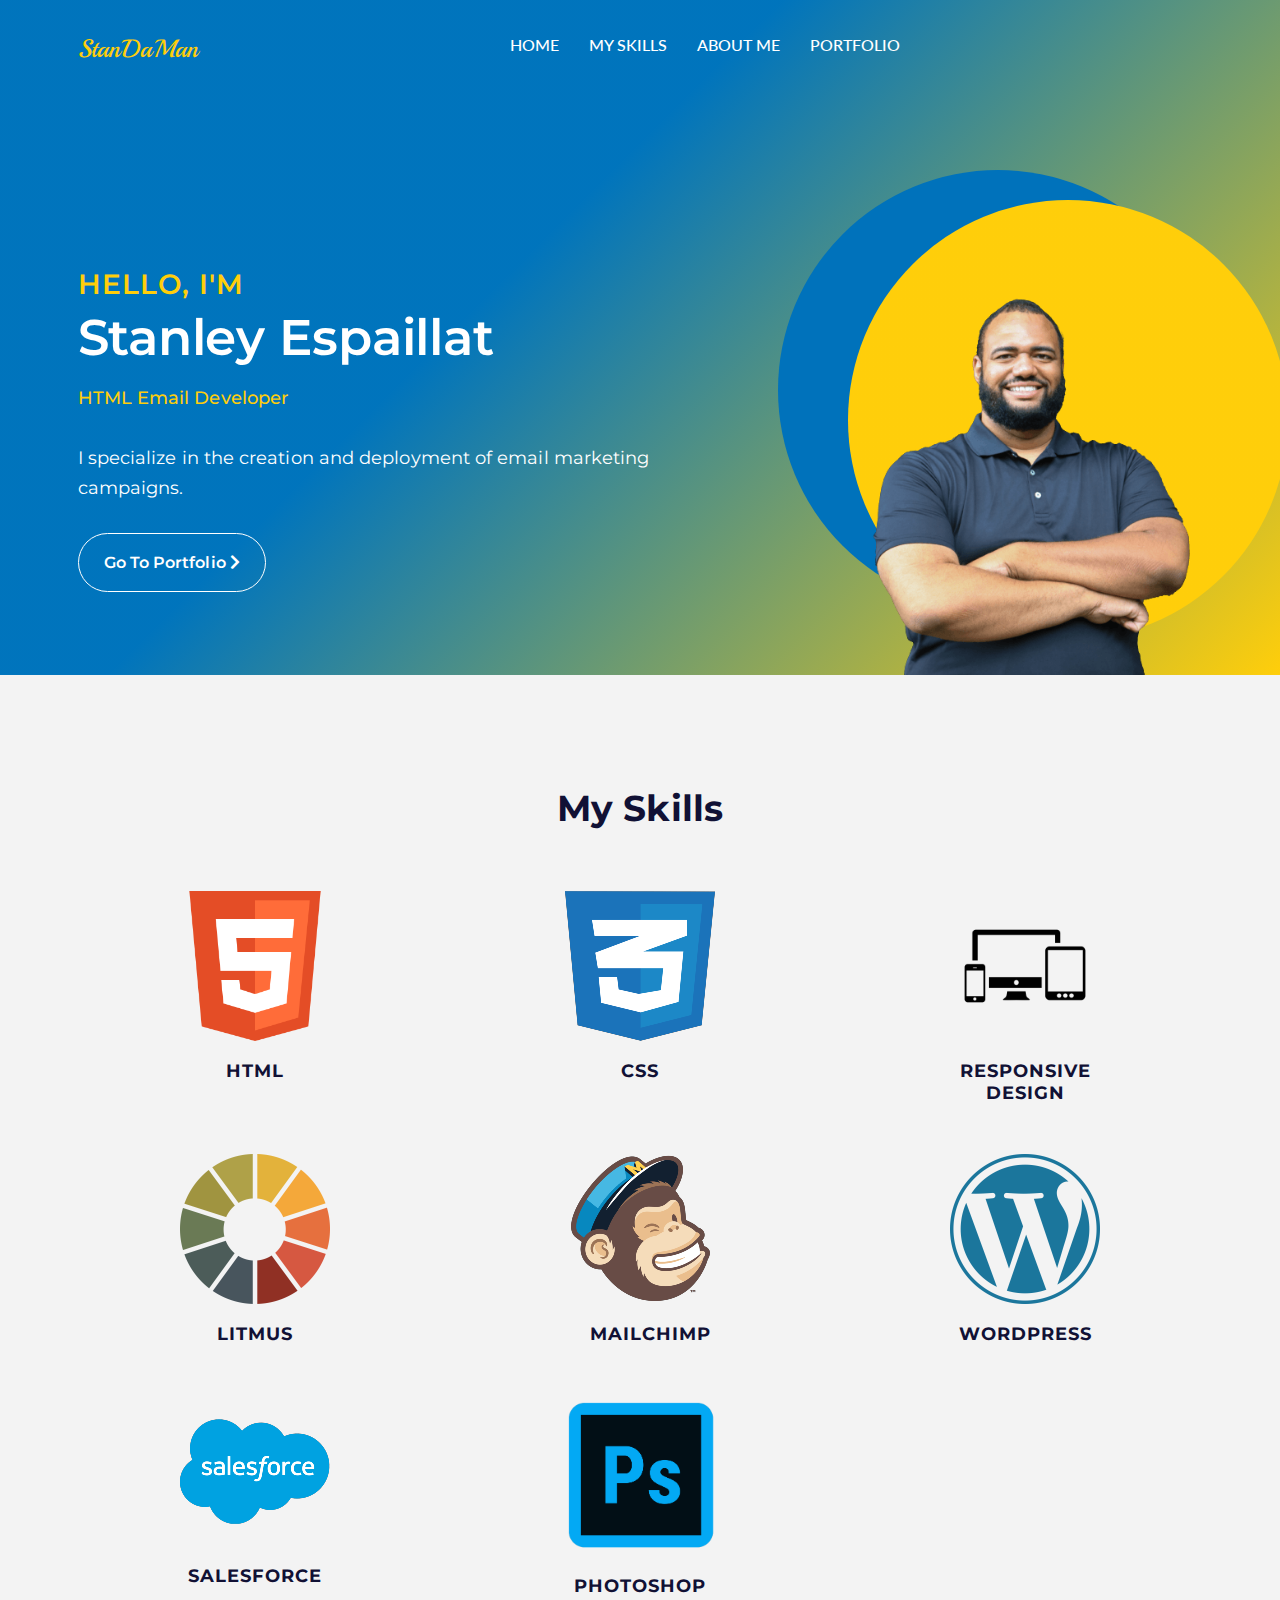
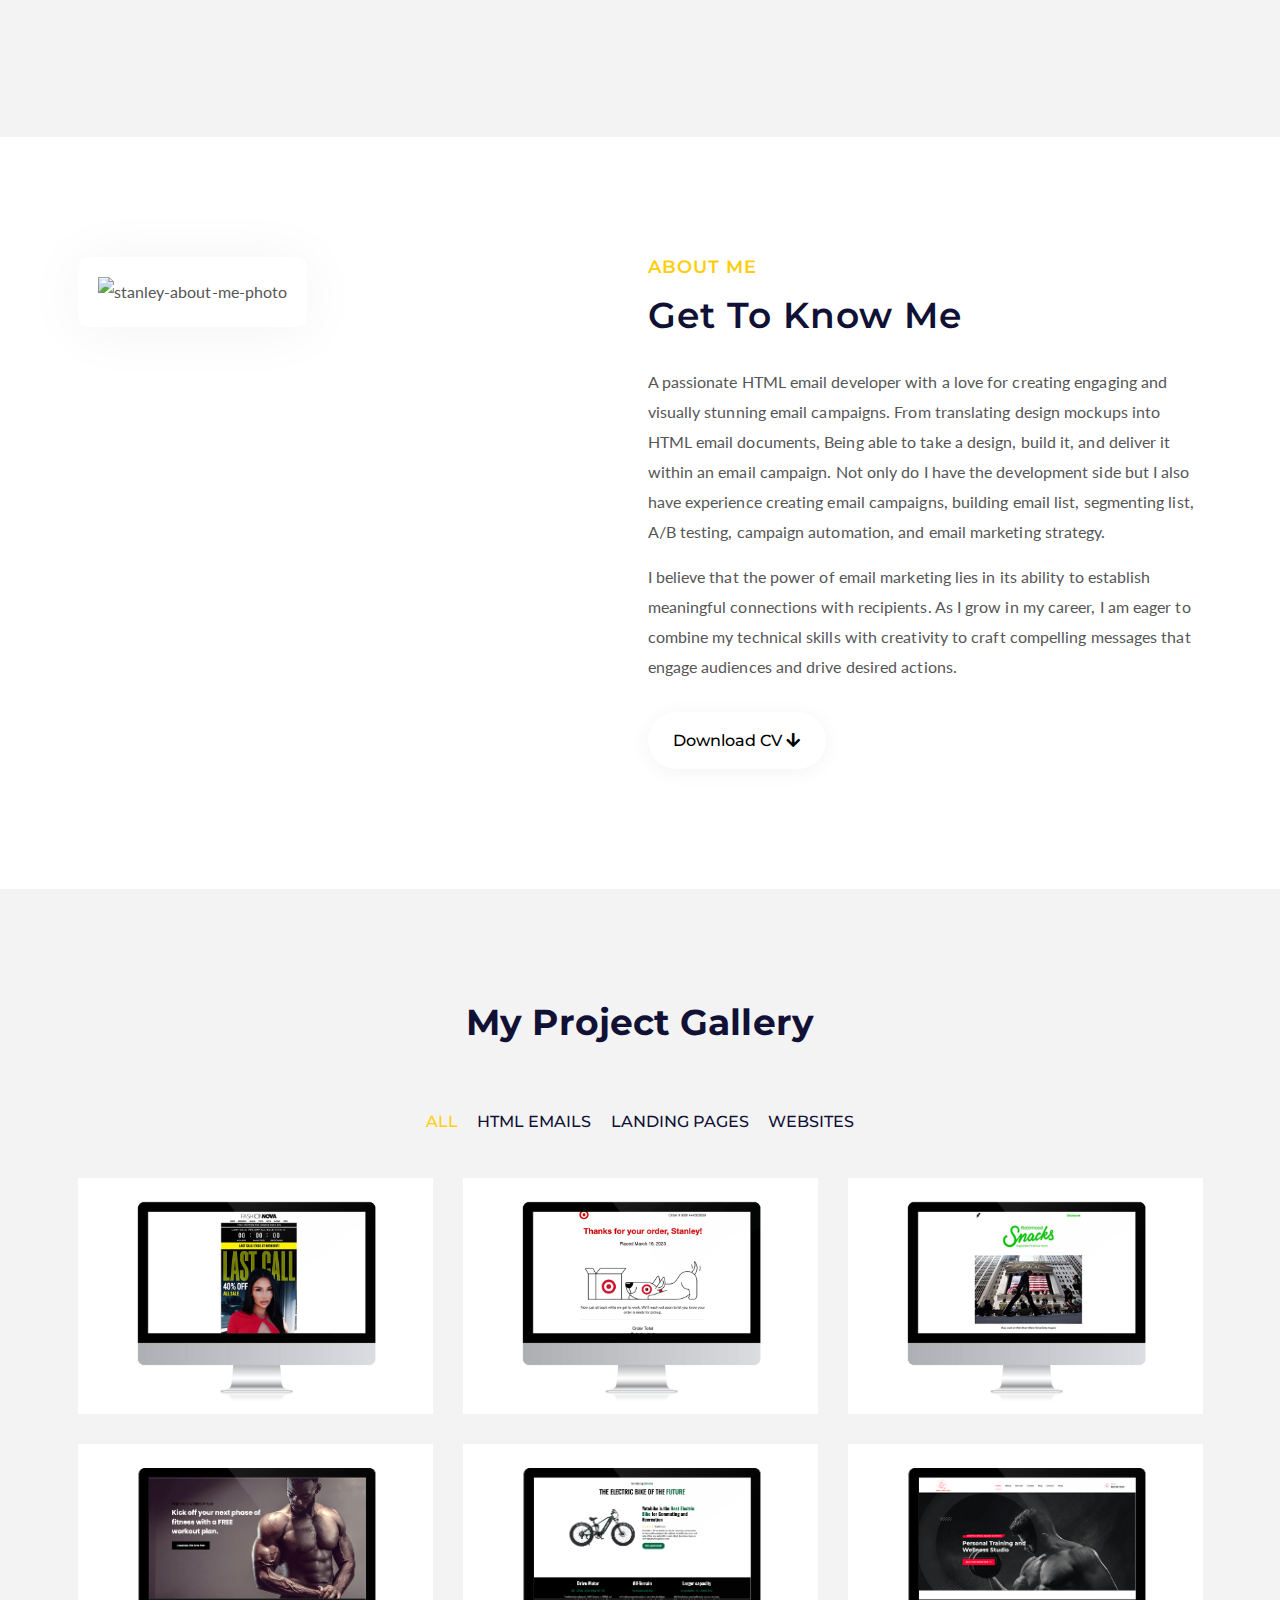
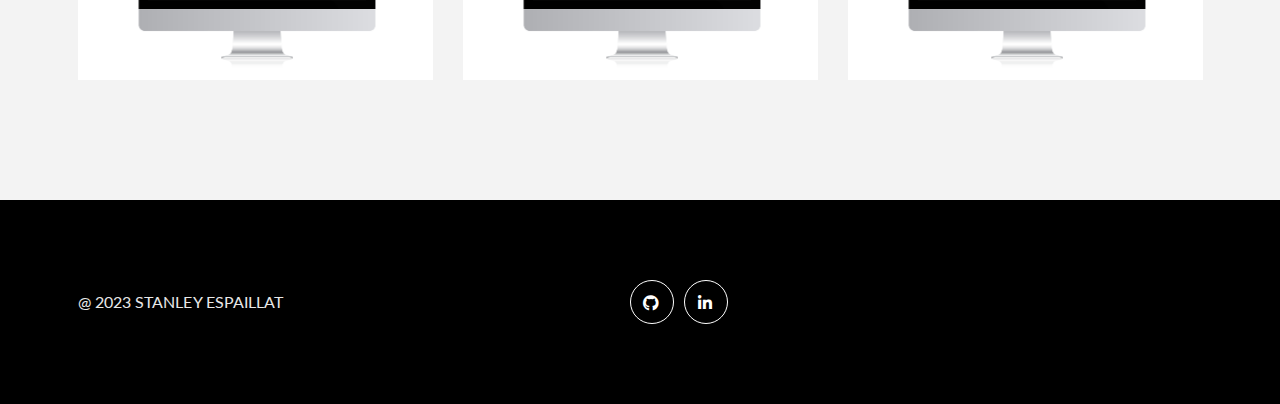
==== commit 99a0b0d2: "added new projects to my portfoliio" ====
--- a/index.html
+++ b/index.html
@@ -425,6 +425,54 @@
 								</div>
 							</div>
 
+							<div class="project-box tile scale-anm landing">
+								<div class="port-pic">
+									<img src="assets/img/musclemakerslandingpage.png" alt="musclemakers-landing-page">
+									<div class="port-overlay">
+										<div class="port-content">
+											<h5>Muscle Makers Landing Page</h5>
+											<a class="view-project" href="https://musclemakerslanding.com/" target="_blank">
+												<i class="fas fa-eye"></i> view project
+											</a>
+											<a class="view-code" href="https://github.com/StanDaMan973/MuscleMakers" target="_blank">
+												<i class="fab fa-github"></i> view code
+											</a>
+										</div>
+									</div>
+								</div>
+							</div>
+
+							<div class="project-box tile scale-anm landing">
+								<div class="port-pic">
+									<img src="assets/img/yotobikelandingpage.png" alt="Yoto-Bike-Landing-page">
+									<div class="port-overlay">
+										<div class="port-content">
+											<h5>Yoto Bike Landing Page</h5>
+											<a class="view-project" href="https://www.yotobikelanding.com/" target="_blank">
+												<i class="fas fa-eye"></i> view project
+											</a>
+											<a class="view-code" href="https://github.com/StanDaMan973/YotoEBike" target="_blank">
+												<i class="fab fa-github"></i> view code
+											</a>
+										</div>
+									</div>
+								</div>
+							</div>
+
+							<div class="project-box tile scale-anm websites">
+								<div class="port-pic">
+									<img src="/assets/img/musclemakersonline.png" alt="newsletter-email">
+									<div class="port-overlay">
+										<div class="port-content">
+											<h5>Muscle Makers Website</h5>
+											<a class="view-project" href="https://musclemakers.online/" target="_blank">
+												<i class="fas fa-eye"></i> view project
+											</a>
+										</div>
+									</div>
+								</div>
+							</div>
+
 						</div>
 					</div>
 					<!--Portfolio-->
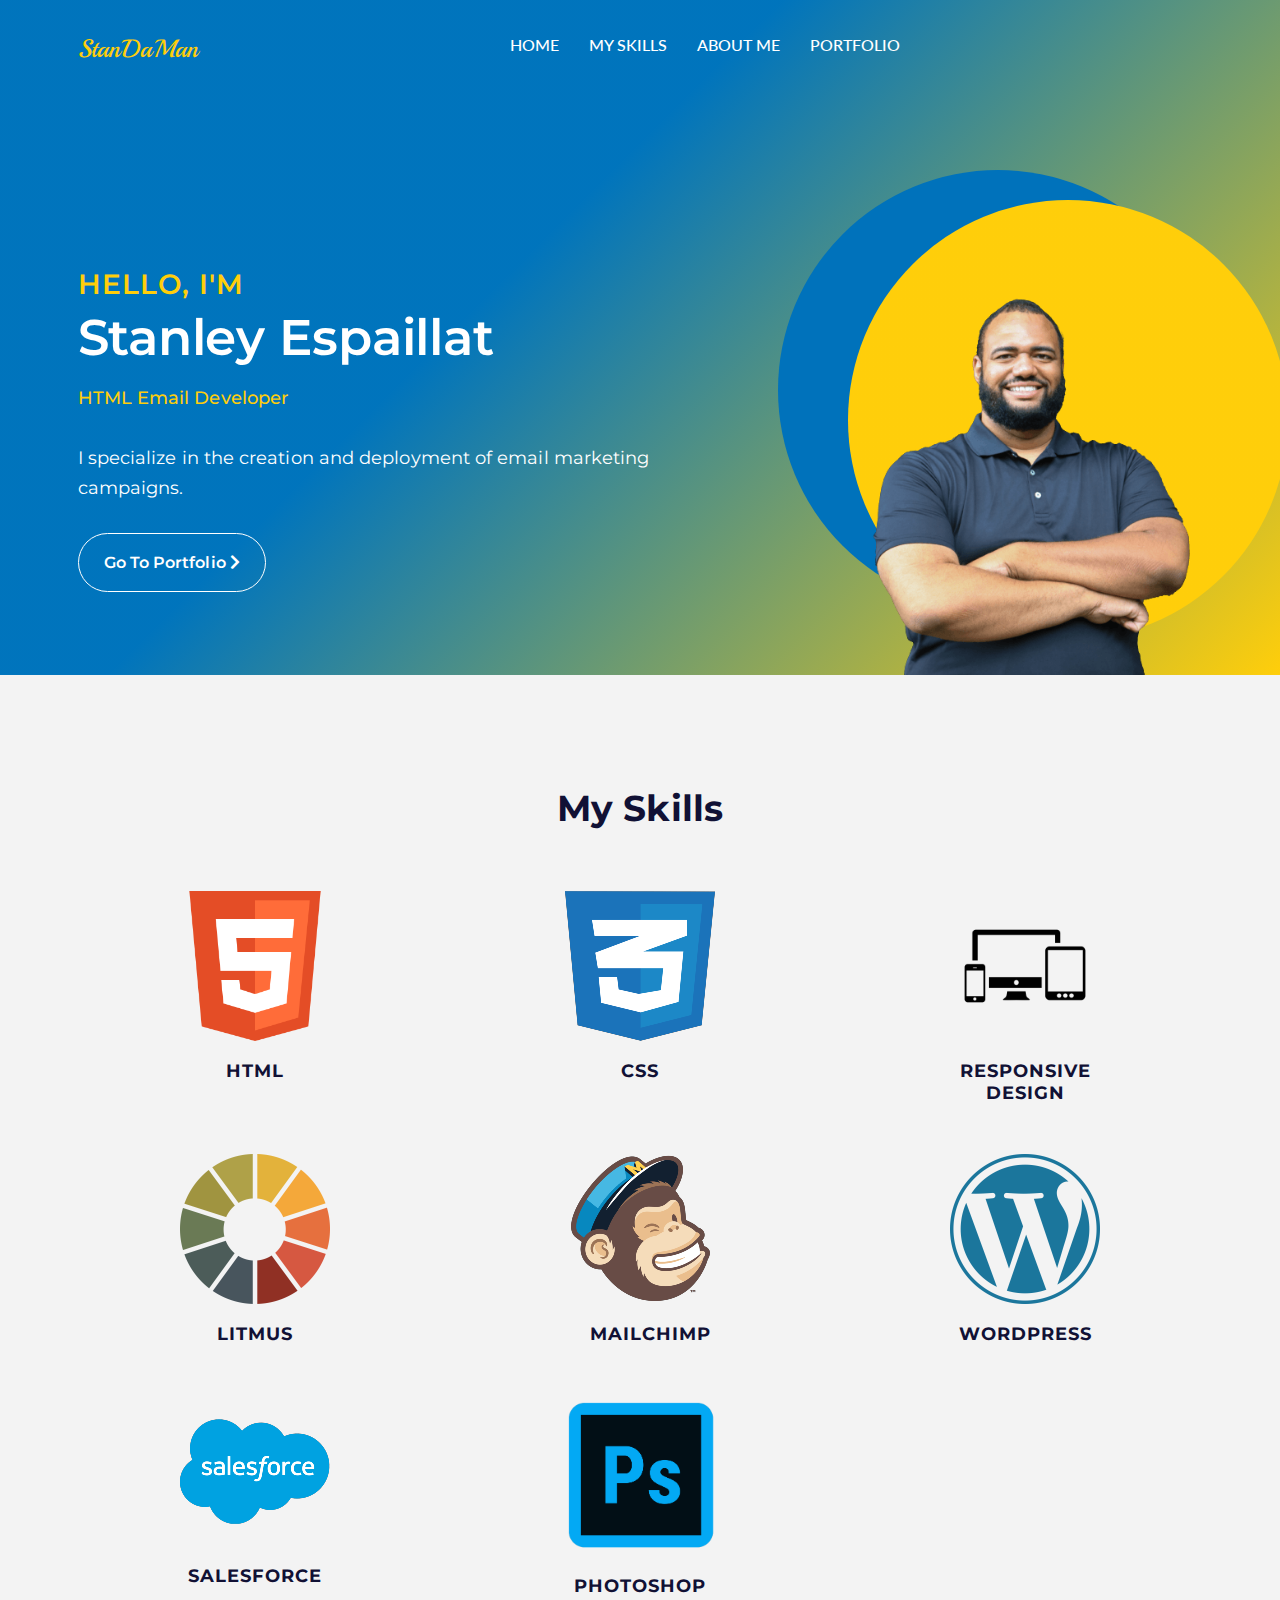
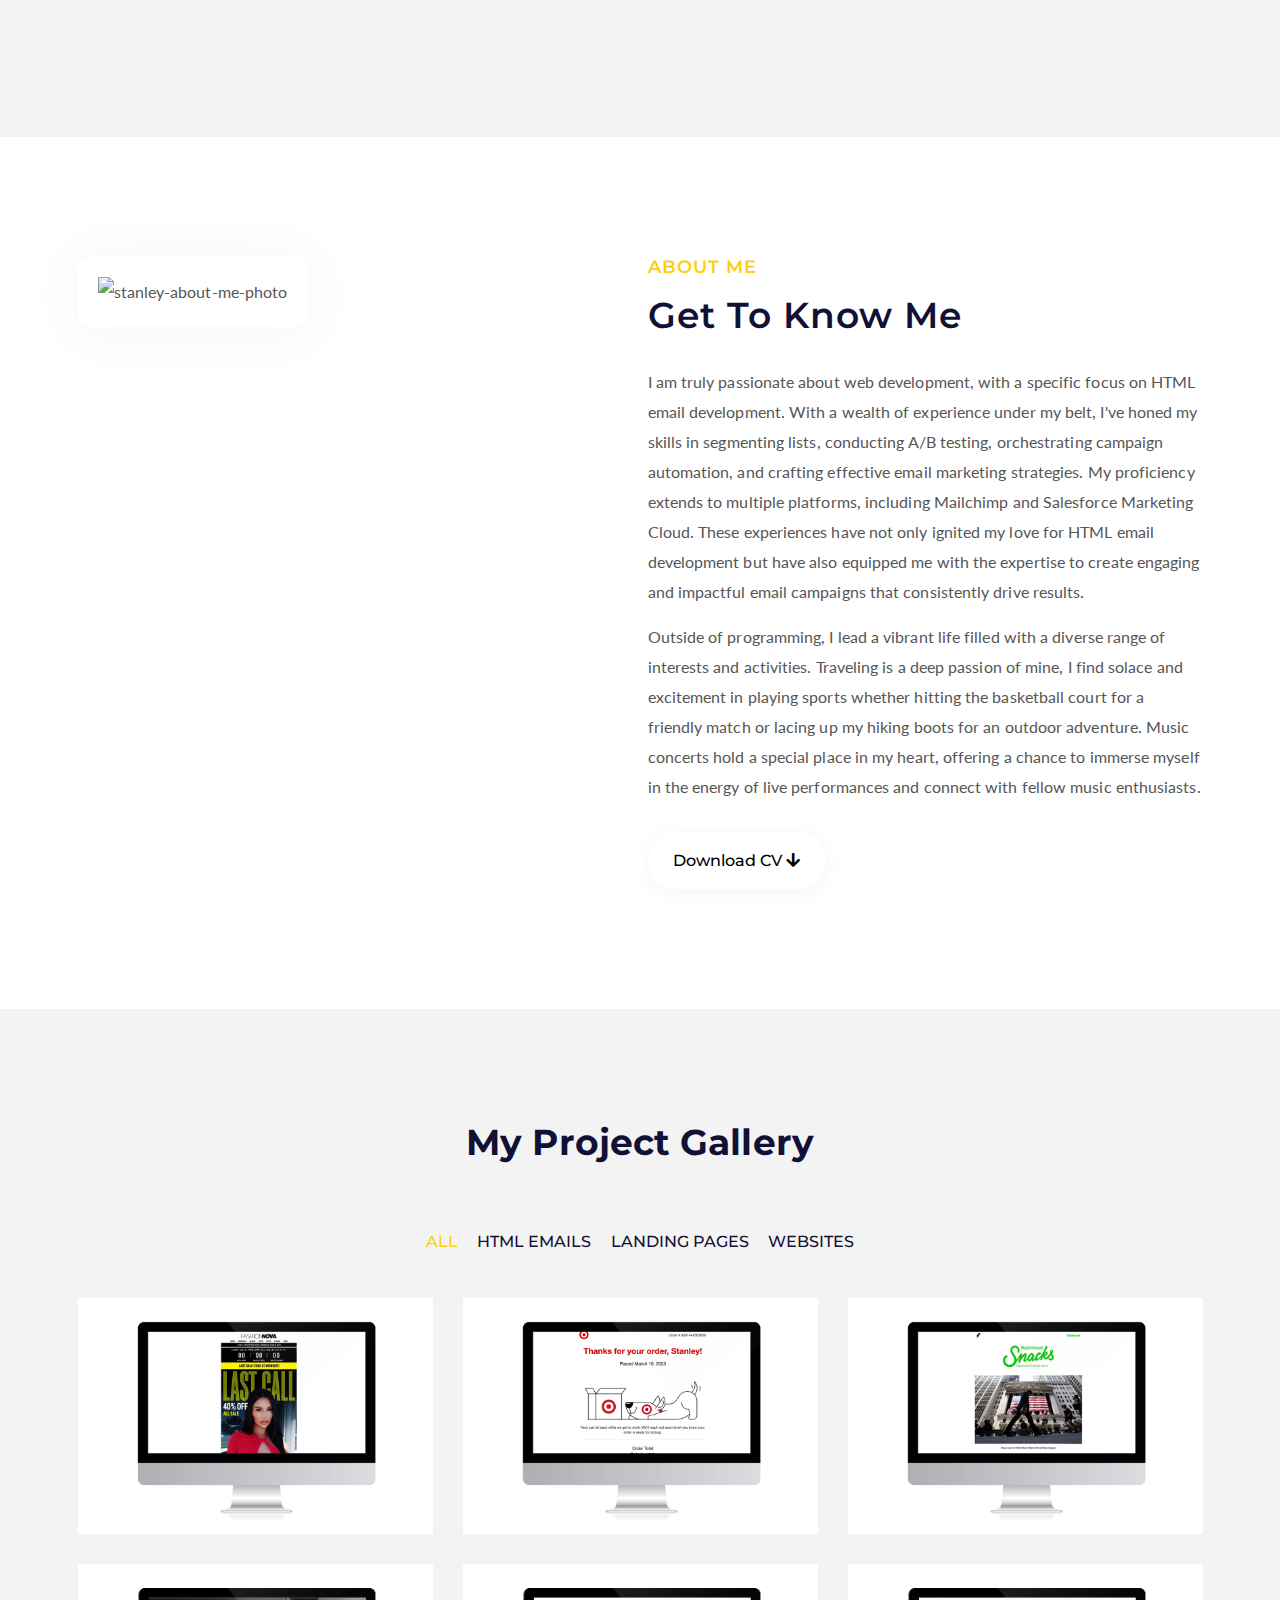
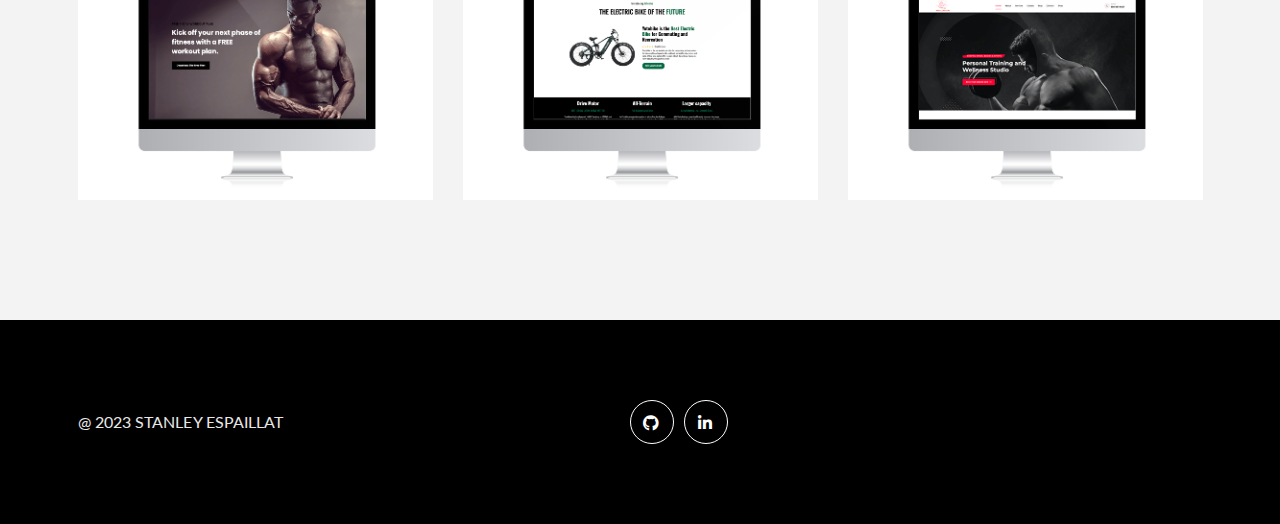
==== commit 0bf2602c: "about me paragraph has been changed" ====
--- a/index.html
+++ b/index.html
@@ -317,21 +317,23 @@
 									</h2>
 									<div class="about-txt mb-30">
 										<p>
-											A passionate HTML email developer with a love for creating engaging and
-											visually
-											stunning email campaigns. From translating design mockups into HTML email documents, Being able to
-											take a design, build it, and deliver it within an email campaign. Not only do I have
-											the development side but I also have experience creating email campaigns, building email list,
-											segmenting list, A/B testing, campaign automation, and email marketing strategy.
-										</p>
-										<p class="mb-0">
-											I believe that the power of email marketing lies in its ability to establish meaningful
-											connections with recipients. As I grow in my career, I am eager to combine my technical skills
-											with creativity to craft compelling messages that engage audiences and drive desired actions.
-										</p>
+											I am truly passionate about web development, with a specific focus on HTML email development. With
+											a wealth of experience under my belt, I've honed my skills in segmenting lists, conducting A/B
+											testing, orchestrating campaign automation, and crafting effective email marketing strategies. My
+											proficiency extends to multiple platforms, including Mailchimp and Salesforce Marketing Cloud.
+											These experiences have not only ignited my love for HTML email development but have also equipped
+											me with the expertise to create engaging and impactful email campaigns that consistently drive
+											results.
+											<p class="mb-0">
+												Outside of programming, I lead a vibrant life filled with a diverse range of interests and
+												activities. Traveling is a deep passion of mine, I find solace and excitement in playing sports
+												whether hitting the basketball court for a friendly match or lacing up my hiking boots for an
+												outdoor adventure. Music concerts hold a special place in my heart, offering a chance to immerse
+												myself in the energy of live performances and connect with fellow music enthusiasts.
+											</p>
 									</div>
 									<div class="about-btns">
-										<a href="/StanleyEspaillatResume.pdf" class="tm-btn-2" target="_blank">
+										<a href="/Stanley_Espaillat_Resume.pdf" class="tm-btn-2" target="_blank">
 											Download CV
 											<i class="fas fa-arrow-down"></i>
 										</a>
